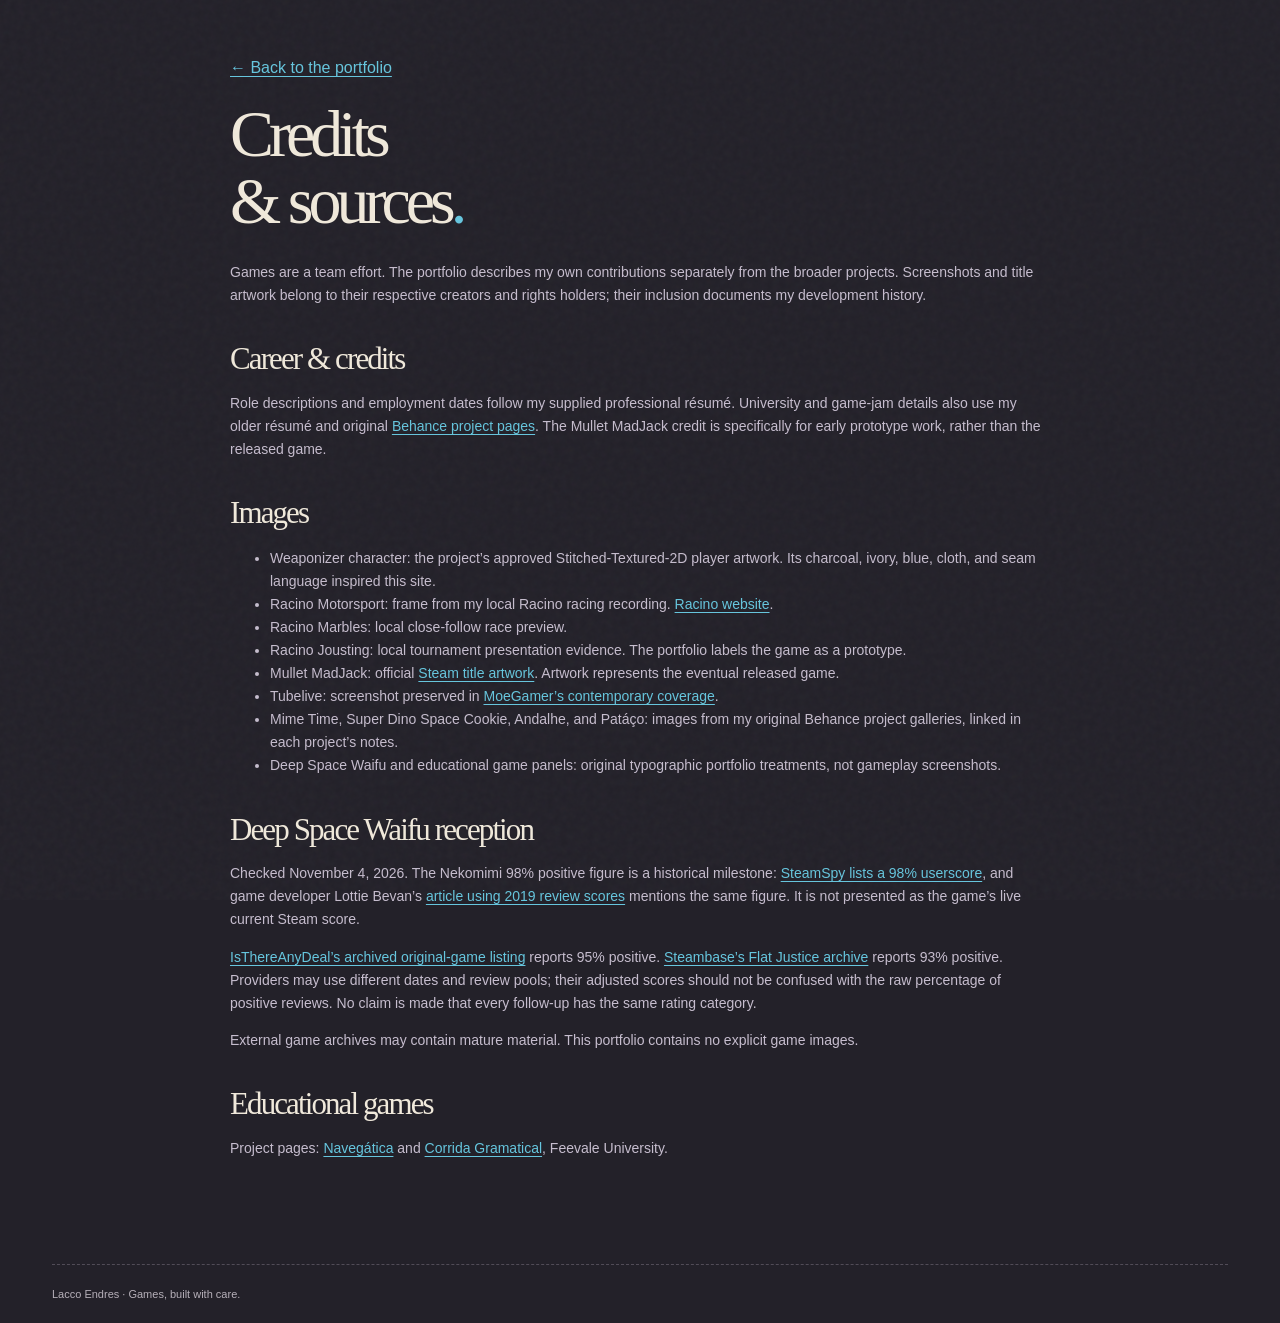
==== site/credits.html @ c57d6c56 "Build Lacco Endres game development portfolio Add eleven sourced project entries, Weaponizer-inspire" ====
<!doctype html><html lang="en"><head><meta charset="utf-8"><meta name="viewport" content="width=device-width, initial-scale=1"><title>Credits & Sources — Lacco Endres</title><link rel="icon" href="assets/favicon.svg"><link rel="stylesheet" href="styles.css"></head><body><div class="grain" aria-hidden="true"></div><main class="wrap prose"><a href="index.html">← Back to the portfolio</a><h1>Credits<br>& sources<span class="blue">.</span></h1><p>Games are a team effort. The portfolio describes my own contributions separately from the broader projects. Screenshots and title artwork belong to their respective creators and rights holders; their inclusion documents my development history.</p><h2>Career & credits</h2><p>Role descriptions and employment dates follow my supplied professional résumé. University and game-jam details also use my older résumé and original <a href="https://www.behance.net/LaccoEndres">Behance project pages</a>. The Mullet MadJack credit is specifically for early prototype work, rather than the released game.</p><h2>Images</h2><ul><li>Weaponizer character: the project’s approved Stitched-Textured-2D player artwork. Its charcoal, ivory, blue, cloth, and seam language inspired this site.</li><li>Racino Motorsport: frame from my local Racino racing recording. <a href="https://racino.io/">Racino website</a>.</li><li>Racino Marbles: local close-follow race preview.</li><li>Racino Jousting: local tournament presentation evidence. The portfolio labels the game as a prototype.</li><li>Mullet MadJack: official <a href="https://store.steampowered.com/app/2111190/MULLET_MADJACK/">Steam title artwork</a>. Artwork represents the eventual released game.</li><li>Tubelive: screenshot preserved in <a href="https://moegamer.net/2020/06/02/tubelive-living-the-streamer-dream/">MoeGamer’s contemporary coverage</a>.</li><li>Mime Time, Super Dino Space Cookie, Andalhe, and Patáço: images from my original Behance project galleries, linked in each project’s notes.</li><li>Deep Space Waifu and educational game panels: original typographic portfolio treatments, not gameplay screenshots.</li></ul><h2>Deep Space Waifu reception</h2><p>Checked November 4, 2026. The Nekomimi 98% positive figure is a historical milestone: <a href="https://www.steamspy.com/app/868980">SteamSpy lists a 98% userscore</a>, and game developer Lottie Bevan’s <a href="https://weatherfactory.biz/the-law-of-boob/">article using 2019 review scores</a> mentions the same figure. It is not presented as the game’s live current Steam score.</p><p><a href="https://isthereanydeal.com/product/018d9386-4b30-734b-a683-8195c52d5d53/">IsThereAnyDeal’s archived original-game listing</a> reports 95% positive. <a href="https://steambase.io/games/deep-space-waifu-flat-justice/reviews">Steambase’s Flat Justice archive</a> reports 93% positive. Providers may use different dates and review pools; their adjusted scores should not be confused with the raw percentage of positive reviews. No claim is made that every follow-up has the same rating category.</p><p>External game archives may contain mature material. This portfolio contains no explicit game images.</p><h2>Educational games</h2><p>Project pages: <a href="https://loa.feevale.br/jogos/navegatica/">Navegática</a> and <a href="https://loa.feevale.br/jogos/corridagramatical/">Corrida Gramatical</a>, Feevale University.</p></main><footer class="wrap subpage-footer">Lacco Endres · Games, built with care.</footer></body></html>
---- site/styles.css ----
@font-face{font-family:Portfolio;src:local('Segoe UI');font-display:swap} :root{--bg:#232129;--panel:#2d2a33;--ink:#f0e9db;--muted:#b6b0b9;--blue:#66c6de;--line:#514c57;--serif:Georgia,'Times New Roman',serif}*{box-sizing:border-box}html{scroll-behavior:smooth;scroll-padding-top:30px}body{margin:0;background:var(--bg);color:var(--ink);font-family:Portfolio,'Segoe UI',Arial,sans-serif;font-size:16px;line-height:1.65}body:has(dialog[open]){overflow:hidden}a{color:inherit;text-decoration:none}button{font:inherit}button,a{-webkit-tap-highlight-color:transparent}button{cursor:pointer}img{display:block;max-width:100%}a:focus-visible,button:focus-visible,summary:focus-visible{outline:3px solid var(--blue);outline-offset:6px}button:disabled{cursor:default}.wrap{width:min(1240px,calc(100% - 104px));margin-inline:auto}.grain{position:fixed;inset:0;pointer-events:none;z-index:9;opacity:.04;background-image:url("data:image/svg+xml,%3Csvg viewBox='0 0 160 160' xmlns='http://www.w3.org/2000/svg'%3E%3Cfilter id='n'%3E%3CfeTurbulence type='fractalNoise' baseFrequency='.85' numOctaves='3' stitchTiles='stitch'/%3E%3C/filter%3E%3Cpath fill='%23fff' filter='url(%23n)' opacity='.8' d='M0 0h160v160H0z'/%3E%3C/svg%3E")}.header{height:118px;display:flex;justify-content:space-between;align-items:center;border-bottom:1px dashed var(--line)}.brand{display:flex;gap:16px;align-items:center;font-weight:700;letter-spacing:1.7px;font-size:13px;line-height:1.5}.brand small{display:block;font-size:9px;letter-spacing:2.5px;font-weight:500;color:var(--muted);margin-top:4px}.monogram{display:block;font-family:var(--serif);font-style:italic;letter-spacing:-4px;font-weight:400;font-size:41px;line-height:54px;width:58px;height:58px;border:1px dashed #807784;border-radius:10px 8px 13px 7px;text-align:center;transform:rotate(-4deg)}.monogram span{font-size:12px;letter-spacing:0;vertical-align:top;position:relative;top:-5px;left:4px;color:var(--blue)}nav{display:flex;gap:33px;align-items:center;font-size:13px}nav a:hover,.text-link:hover,.contact-links a:hover{color:var(--blue)}.nav-contact{border:1px solid #67606e;padding:10px 18px;border-radius:5px}.nav-contact span{margin-left:17px}.hero{display:grid;grid-template-columns:1.1fr 1fr;align-items:center;gap:50px;padding-top:67px;padding-bottom:68px}.eyebrow{font-size:10px;letter-spacing:2px;font-weight:650;line-height:1.8;color:var(--muted);margin:0 0 22px}.small-star{font-size:17px;color:var(--blue);margin-right:9px}h1,h2,h3,h4,p{margin-top:0}h1{font-family:var(--serif);font-size:clamp(66px,6.7vw,94px);line-height:1.01;letter-spacing:-5px;font-weight:400;margin-bottom:26px}h1 em,h2 em{font-weight:400;color:var(--blue)}.hero-description{color:#c3bdc7;max-width:510px;font-size:15px;line-height:1.85;margin-bottom:30px}.hero-actions{display:flex;align-items:center;gap:26px}.button{display:inline-flex;align-items:center;justify-content:space-between;gap:34px;min-height:52px;border-radius:5px;padding:12px 23px;font-size:12px;font-weight:650;border:0;box-shadow:inset 0 0 0 1px #ffffff12;transition:transform .18s,background .18s}.button:hover{transform:translateY(-3px)}.button-blue{background:var(--blue);color:#18252a;outline:1px dashed #1b4a5b;outline-offset:-5px}.button-blue:hover{background:#8bd8e9}.button span{font-size:21px;font-weight:400}.text-link{font-size:12px;border-bottom:1px solid #736d77;padding-bottom:4px}.text-link span{margin-left:13px}.hero-location{font-size:8px;letter-spacing:1.5px;margin-top:36px;color:var(--muted);display:flex;gap:10px;align-items:center}.status-dot{height:5px;width:5px;background:var(--blue);border-radius:50%;display:inline-block}.separator{color:#655e6c;margin:0 5px}.hero-art{margin:0;position:relative;padding:0 10px}.fabric-patch{height:425px;position:relative;border-radius:42% 34% 39% 32%;background-color:#33303b;background-image:repeating-linear-gradient(91deg,transparent 0 3px,#ffffff05 3px 4px),repeating-linear-gradient(1deg,transparent 0 3px,#00000015 3px 4px);transform:rotate(-3deg);isolation:isolate}.fabric-patch:before{content:'';position:absolute;inset:11px;border:1px dashed #6f6576;border-radius:inherit;z-index:-1}.fabric-patch>img{height:395px;width:340px;object-fit:contain;position:absolute;left:50%;bottom:15px;transform:translateX(-50%) rotate(10deg);filter:drop-shadow(13px 18px 9px #17131b66)}.patch-cross{position:absolute;color:#7b7383;font-size:24px}.patch-cross.top{left:22%;top:8%}.patch-cross.bottom{bottom:8%;right:12%}.orbit{border:1px dashed #716775;border-radius:50%;position:absolute;left:-5%;top:19%;width:105%;height:61%;transform:rotate(-26deg);z-index:-1}.orbit-two{transform:rotate(43deg);opacity:.4}.art-star{position:absolute;right:9%;top:15%;font-size:47px;color:var(--blue);transform:rotate(14deg)}.art-star.second{font-size:17px;left:6%;top:60%;color:#dccfb7}.stitched-label{position:absolute;bottom:10%;left:-17px;background:#e6dfcc;color:#39343d;border:1px dashed #6c6256;outline:5px solid #e6dfcc;transform:rotate(1deg);font-size:8px;letter-spacing:1.3px;line-height:1.7;padding:8px 13px;box-shadow:3px 5px 0 #0003}.hero-art figcaption{color:#958b9e;font-size:9px;text-align:center;margin-top:23px;letter-spacing:.4px}.hero-art figcaption span{color:var(--blue);margin-right:4px}.craft-strip{border-block:1px dashed var(--line);background:#ffffff02}.craft-strip .wrap{display:flex;align-items:center;justify-content:space-between;gap:18px;min-height:72px;font-size:9px;letter-spacing:1.5px;color:#c7c0cc}.craft-strip .wrap>span:nth-child(even){color:var(--blue);font-size:15px}.section{padding-top:94px;padding-bottom:90px}.section-heading{display:flex;align-items:flex-end;justify-content:space-between;margin-bottom:37px;gap:30px}.section-heading .eyebrow{margin-bottom:17px}h2{font-family:var(--serif);font-weight:400;font-size:51px;line-height:1.12;letter-spacing:-1.9px;margin-bottom:0}.blue{color:var(--blue)}.section-heading>p{color:var(--muted);font-size:12px;line-height:1.9;margin-bottom:5px}.filter-row{display:flex;align-items:center;justify-content:space-between;border-block:1px dashed var(--line);padding:17px 0;margin-bottom:30px;gap:16px}.filters{display:flex;gap:7px;flex-wrap:wrap}.filter{background:transparent;color:var(--muted);border:1px solid transparent;border-radius:4px;font-size:11px;padding:8px 13px}.filter span{font-size:8px;margin-left:7px;opacity:.6}.filter:hover{color:var(--ink)}.filter.active{border-color:#5e5864;background:#37323e;color:var(--ink)}.collection-note{font-size:7px;letter-spacing:1.3px;color:#b3a9ba}.project-grid{display:grid;grid-template-columns:1fr 1fr;gap:30px}.project{border:1px solid #48414e;border-radius:8px;background:#2b2730;overflow:hidden;transition:border-color .2s,transform .2s;position:relative}.project:hover{border-color:#86798d;transform:translateY(-3px)}.project.featured{grid-column:1/-1;display:grid;grid-template-columns:1.2fr 1fr}.project-media{aspect-ratio:16/9;overflow:hidden;position:relative;background:#37313e}.project-media>img{width:100%;height:100%;object-fit:cover;transition:transform .5s}.project:hover .project-media>img{transform:scale(1.025)}.project.featured .project-media{aspect-ratio:auto;min-height:340px}.media-label{position:absolute;top:16px;left:16px;padding:5px 10px;font-size:8px;letter-spacing:1.3px;border-radius:3px;background:#201e26df;border:1px dashed #928696;color:#e4dce7}.project-body{padding:25px 29px 28px}.project.featured .project-body{display:flex;flex-direction:column;justify-content:center;padding:33px 38px}.project-kicker{color:var(--muted);font-size:8px;letter-spacing:1.5px;margin-bottom:7px}.project h3{font-family:var(--serif);font-weight:400;letter-spacing:-.7px;font-size:30px;line-height:1.2;margin:0 0 13px}.project-description{font-size:12px;line-height:1.85;color:#bfb7c7;margin-bottom:20px;max-width:470px}.project-tags{display:flex;gap:7px;flex-wrap:wrap;margin:0 0 24px}.project-tags span{font-size:8px;color:#b4a9be;border:1px solid #4b4354;padding:3px 8px;border-radius:3px}.project-bottom{display:flex;justify-content:space-between;align-items:center;border-top:1px dashed #4d4555;padding-top:16px;gap:15px}.project-role{font-size:9px;color:#d2c9d9}.project-open{border:0;background:none;color:var(--blue);font-size:10px;padding:0;display:flex;align-items:center;gap:14px}.project-open:after{content:'↗';font-size:19px}.dsw-media{background:#252636;display:grid;place-items:center;color:#eae2ce;isolation:isolate;background-image:radial-gradient(circle at 12% 23%,#e9e3d47a 1px,transparent 2px),radial-gradient(circle at 68% 66%,#e9e3d450 1px,transparent 2px),radial-gradient(circle at 88% 20%,#e9e3d4aa 1px,transparent 2px);background-size:99px 103px,133px 121px,181px 157px}.dsw-media:before{content:'';position:absolute;width:175px;height:175px;border-radius:50%;border:1px dashed #77718b;transform:rotate(-20deg) scaleX(1.8);z-index:-1}.dsw-title{font-family:var(--serif);font-style:italic;font-size:clamp(26px,3.6vw,47px);line-height:1;text-align:center;transform:rotate(-5deg);text-shadow:3px 4px #12121b}.dsw-title small{display:block;font:9px Portfolio,'Segoe UI',sans-serif;letter-spacing:5px;margin-top:16px;color:#aaa1b7}.mature-tag{position:absolute;bottom:16px;right:16px;font-size:8px;border:1px solid #756b80;border-radius:3px;padding:4px 8px;color:#c8c0d0}.archive{margin-top:42px;border-block:1px dashed var(--line);padding:24px 0;color:var(--muted)}.archive summary{cursor:pointer;list-style:none;display:flex;justify-content:space-between;gap:18px;font-family:var(--serif);font-size:22px;color:var(--ink)}.archive summary::-webkit-details-marker{display:none}.archive summary>span{font:9px Portfolio,'Segoe UI',sans-serif;letter-spacing:1.2px;align-self:center}.archive summary>span span{margin-left:22px;font-size:20px;color:var(--blue)}.archive>p{font-size:12px;margin-top:24px}.archive-list{display:grid;grid-template-columns:repeat(4,1fr);gap:22px;padding:12px 0}.archive-list>span{font-size:12px;color:var(--ink)}.archive-list small{display:block;font-size:9px;color:var(--muted);margin-top:4px}.archive .archive-note{font-size:11px}.archive a{text-decoration:underline;text-underline-offset:3px}.about{border-block:1px dashed var(--line);background:#1c1a2133}.about-layout{display:grid;grid-template-columns:1fr 1fr;gap:120px}.about-intro h2{font-size:59px;margin-bottom:29px}.about-intro>p:not(.eyebrow){font-size:13px;line-height:1.95;color:var(--muted)}.about-intro>.text-link{display:inline-block;margin-top:10px}.career{padding-top:9px}.career>h3{font-size:9px;letter-spacing:1.6px;color:var(--muted);font-weight:500;margin-bottom:27px}.career article{position:relative;margin-left:5px;padding-left:30px;padding-bottom:30px;border-left:1px dashed #5b515f}.career article:before{content:'';position:absolute;top:5px;left:-4px;width:7px;height:7px;border-radius:50%;background:var(--blue)}.career article:last-child{padding-bottom:0}.career-date{font-size:8px;letter-spacing:1.3px;color:#a59aad}.career h4{font-family:var(--serif);font-weight:400;font-size:27px;line-height:1.2;margin:9px 0 4px}.career .career-role{color:var(--blue);font-size:10px;margin-bottom:11px}.career article>p:last-child{font-size:11px;line-height:1.9;color:var(--muted);max-width:370px;margin:0}.tools-row{margin-top:63px;border-top:1px dashed var(--line);padding-top:28px;display:flex;gap:40px;align-items:center}.tools-row>.eyebrow{font-size:8px;margin:0;white-space:nowrap}.tools-row>div{display:flex;flex-wrap:wrap;gap:10px}.tools-row>div>span{font-size:10px;padding:5px 11px;background:#312c38;border:1px dashed #5a4f64;border-radius:4px;color:#cbc2d2}.contact .eyebrow{margin-bottom:20px}.contact-layout{display:flex;justify-content:space-between;align-items:center;gap:30px}.contact h2{font-size:70px}.contact-layout p{color:var(--muted);font-size:13px;margin:23px 0 0}.contact-button{min-width:250px}.contact-links{display:flex;gap:35px;border-top:1px dashed var(--line);padding-top:25px;margin-top:43px;font-size:11px}.contact-links a:first-child{margin-right:auto}.contact-links a span{margin-left:14px;color:var(--blue)}.footer{border-top:1px dashed var(--line);padding-block:25px;display:flex;justify-content:space-between;gap:20px;color:#a89eaf;font-size:8px;letter-spacing:.25px}.footer a:hover{color:var(--blue)}dialog{width:min(800px,calc(100% - 32px));max-height:88vh;border:1px solid #72647f;background:#29242f;color:var(--ink);border-radius:10px;padding:30px;box-shadow:0 35px 100px #0008}dialog::backdrop{background:#121016d9;backdrop-filter:blur(7px)}.dialog-top{display:flex;align-items:center;justify-content:space-between;margin-bottom:22px}.dialog-top .eyebrow{margin:0;font-size:9px}.dialog-close{border:1px solid #64586e;background:transparent;color:var(--ink);border-radius:4px;font-size:11px;padding:6px 12px}.dialog-close span{font-size:19px;margin-left:18px}dialog h2{font-size:43px;margin:9px 0 22px}dialog h3{font-size:11px;letter-spacing:1px;text-transform:uppercase;margin:27px 0 10px;color:var(--blue)}dialog p,dialog li{font-size:13px;color:#c5bacd;line-height:1.9}dialog ul{padding-left:20px}dialog .detail-image{width:100%;max-height:350px;object-fit:cover;border-radius:5px;margin-bottom:25px}dialog .detail-links{display:flex;gap:12px;flex-wrap:wrap;margin-top:27px}dialog .detail-links a{font-size:11px;padding:8px 13px;border:1px dashed #74617f;border-radius:4px}dialog .detail-links a:hover{color:var(--blue)}.review-note{background:#35303d;border-left:2px solid var(--blue);padding:14px 18px}.review-note strong{color:var(--ink)}.review-note a{text-decoration:underline}.expansion-list{display:grid;grid-template-columns:1fr 1fr;gap:8px;list-style:none;padding:0}dialog .expansion-list a{color:#d7cde0;text-decoration:underline;text-underline-offset:3px}.skip{position:fixed;left:20px;top:-100px;background:var(--blue);color:#18252a;padding:10px 20px;z-index:100}.skip:focus{top:15px}.sr-only{position:absolute;width:1px;height:1px;padding:0;margin:-1px;overflow:hidden;clip:rect(0,0,0,0);white-space:nowrap;border:0}[hidden]{display:none!important}.prose{max-width:820px;padding-block:55px 90px}.prose h1{font-size:66px;margin-top:20px}.prose h2{font-size:31px;margin:35px 0 15px}.prose h3{font-size:18px;margin-bottom:8px}.prose p,.prose li{font-size:14px;color:#c6bdce}.prose a{color:var(--blue);text-decoration:underline;text-underline-offset:3px}.prose .resume-contact{font-size:13px}.prose .button{color:#18252a;text-decoration:none}.prose .resume-job{border-top:1px dashed var(--line);padding-top:22px;margin-top:25px}.prose .resume-job h3{margin-bottom:4px}.prose .resume-job .eyebrow{margin-bottom:10px}.print-button{margin-top:20px}.subpage-footer{padding-block:20px;border-top:1px dashed var(--line);font-size:11px;color:var(--muted)}
.project:not(.featured) .project-media>img{object-position:center top}.review-badge{position:absolute;bottom:15px;left:20px;font-size:9px;line-height:1.5;color:#e7dded}.review-badge strong{font-size:20px;color:var(--blue)}.review-badge small{font-size:6px;letter-spacing:1px;color:var(--muted)}
@media(min-width:1500px){.hero{padding-block:85px}.fabric-patch{height:465px}.fabric-patch>img{height:435px;width:375px}}
@media(max-width:1000px){.wrap{width:calc(100% - 64px)}.hero{gap:22px}h1{font-size:74px}.fabric-patch{height:360px}.fabric-patch>img{height:345px;width:285px}.hero-actions{gap:16px}.hero-actions .text-link{font-size:10px}.button{gap:20px;padding-inline:18px}.desktop-break{display:none}.collection-note{display:none}.about-layout{gap:65px}.project.featured .project-body{padding:25px}.project.featured .project-media{min-height:300px}.craft-strip .wrap{font-size:8px;letter-spacing:.8px}.tools-row{gap:20px}.archive-list{grid-template-columns:repeat(3,1fr)}}
@media(max-width:700px){.wrap{width:calc(100% - 40px)}.header{height:88px}.brand{font-size:10px;gap:10px;letter-spacing:1px}.brand small{font-size:7px;letter-spacing:1.5px}.monogram{font-size:33px;line-height:44px;width:46px;height:46px}.monogram span{font-size:9px}nav{gap:17px;font-size:11px}nav>a:nth-child(3){display:none}.nav-contact{padding:7px 10px}.nav-contact span{display:none}.hero{grid-template-columns:1fr;padding-top:48px;padding-bottom:35px;gap:33px}.eyebrow{font-size:8px;letter-spacing:1.5px;margin-bottom:20px}h1{font-size:76px;letter-spacing:-4px}.hero-description{font-size:13px;max-width:390px;margin-bottom:25px}.hero-actions{gap:25px}.hero-actions .text-link{font-size:11px}.hero-location{font-size:7px;margin-top:27px;letter-spacing:1.2px}.hero-art{width:min(360px,100%);justify-self:center;padding:0 15px}.fabric-patch{height:315px}.fabric-patch>img{height:305px;width:255px}.stitched-label{font-size:6px;padding:6px 9px;left:-5px;bottom:12%}.hero-art figcaption{font-size:8px;margin-top:16px}.craft-strip .wrap{min-height:70px;display:grid;grid-template-columns:1fr 1fr;text-align:center;gap:6px;padding-block:12px;font-size:7px}.craft-strip .wrap>span:nth-child(even){display:none}.section{padding-block:62px}.section-heading{display:block;margin-bottom:26px}h2{font-size:39px;letter-spacing:-1.3px}.section-heading>p{font-size:11px;margin-top:18px}.filter-row{padding-block:12px;margin-bottom:22px}.filter{font-size:10px;padding:7px 9px}.filters{gap:2px}.project-grid{grid-template-columns:1fr;gap:22px}.project.featured{display:block}.project.featured .project-media{min-height:0;aspect-ratio:16/10}.project-body,.project.featured .project-body{padding:24px}.project h3{font-size:29px}.project-description{font-size:12px}.project-tags{margin-bottom:19px}.project-kicker{font-size:7px}.dsw-title{font-size:39px}.archive{margin-top:29px}.archive summary{font-size:19px;line-height:1.3}.archive summary>span{white-space:nowrap;font-size:7px}.archive summary>span span{margin-left:6px}.archive-list{grid-template-columns:1fr 1fr;gap:20px 12px}.archive-list>span{font-size:11px}.archive-list small{font-size:8px}.about-layout{grid-template-columns:1fr;gap:45px}.about-intro h2{font-size:49px}.career{padding-top:0}.tools-row{margin-top:39px;display:block}.tools-row>.eyebrow{margin-bottom:17px}.tools-row>div{gap:8px}.tools-row>div>span{font-size:9px}.contact-layout{display:block}.contact h2{font-size:59px}.contact-layout p{font-size:12px}.contact-button{margin-top:28px;min-width:235px}.contact-links{margin-top:34px;flex-wrap:wrap;gap:19px;font-size:10px}.contact-links a:first-child{width:100%;margin-right:0}.footer{flex-wrap:wrap;gap:14px;font-size:8px}.footer>span:nth-child(2){order:4;width:100%}.footer>a:last-child{margin-left:auto}dialog{padding:23px;max-height:90vh}dialog h2{font-size:34px}dialog p,dialog li{font-size:12px}.expansion-list{grid-template-columns:1fr}.prose h1{font-size:52px}.prose h2{font-size:29px}}
@media(prefers-reduced-motion:reduce){html{scroll-behavior:auto}*,*:before,*:after{animation:none!important;transition:none!important}}@media print{.grain,.print-button,.back-link,.subpage-footer{display:none!important}body{background:#fff;color:#111}.prose{width:100%;max-width:none;padding:0}.prose p,.prose li{color:#222;font-size:10pt}.prose h1{font-size:32pt;letter-spacing:-1px}.prose h2{font-size:17pt}.prose h3{font-size:13pt}.prose a{color:#111;text-decoration:none}.prose .resume-job{break-inside:avoid}.prose .eyebrow{color:#444}.prose h2{break-after:avoid}@page{margin:17mm}}
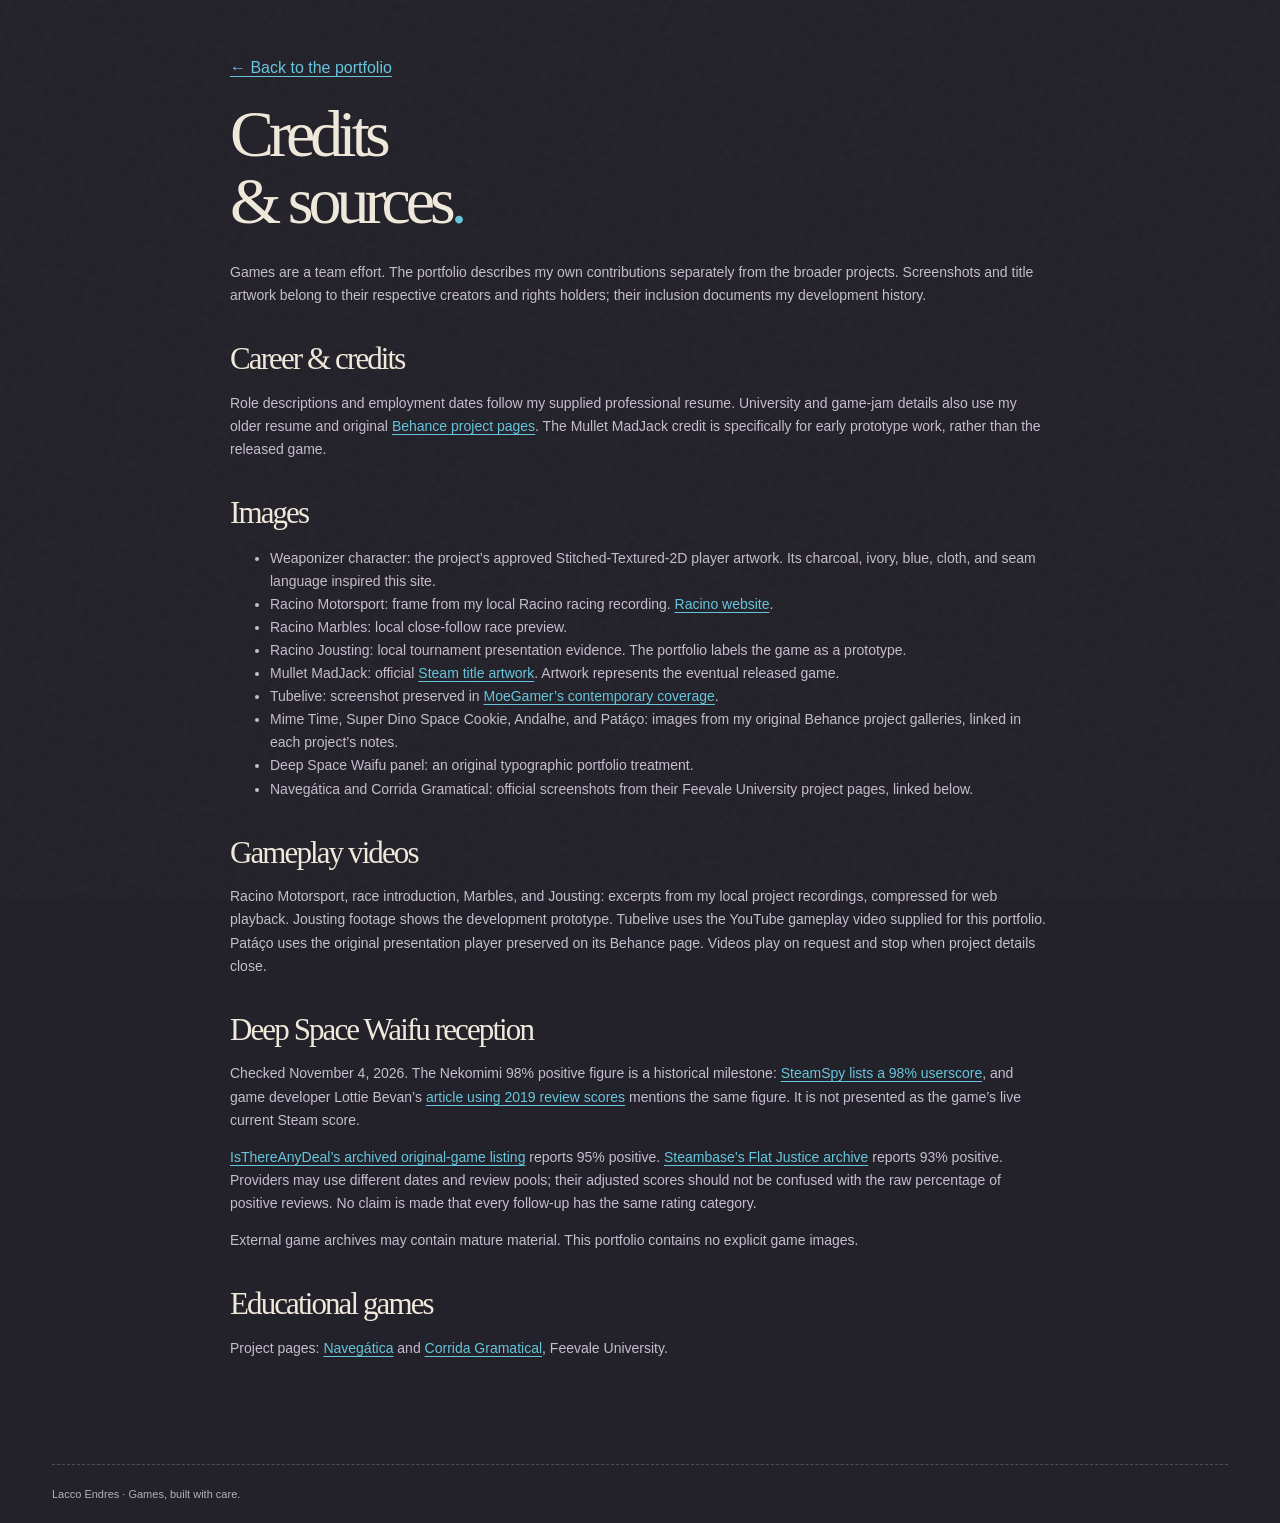
==== commit b46410ff: "Add gameplay videos and dedicated educational game projects Add native gameplay players for all thre" ====
--- a/site/credits.html
+++ b/site/credits.html
@@ -1 +1 @@
-<!doctype html><html lang="en"><head><meta charset="utf-8"><meta name="viewport" content="width=device-width, initial-scale=1"><title>Credits & Sources — Lacco Endres</title><link rel="icon" href="assets/favicon.svg"><link rel="stylesheet" href="styles.css"></head><body><div class="grain" aria-hidden="true"></div><main class="wrap prose"><a href="index.html">← Back to the portfolio</a><h1>Credits<br>& sources<span class="blue">.</span></h1><p>Games are a team effort. The portfolio describes my own contributions separately from the broader projects. Screenshots and title artwork belong to their respective creators and rights holders; their inclusion documents my development history.</p><h2>Career & credits</h2><p>Role descriptions and employment dates follow my supplied professional résumé. University and game-jam details also use my older résumé and original <a href="https://www.behance.net/LaccoEndres">Behance project pages</a>. The Mullet MadJack credit is specifically for early prototype work, rather than the released game.</p><h2>Images</h2><ul><li>Weaponizer character: the project’s approved Stitched-Textured-2D player artwork. Its charcoal, ivory, blue, cloth, and seam language inspired this site.</li><li>Racino Motorsport: frame from my local Racino racing recording. <a href="https://racino.io/">Racino website</a>.</li><li>Racino Marbles: local close-follow race preview.</li><li>Racino Jousting: local tournament presentation evidence. The portfolio labels the game as a prototype.</li><li>Mullet MadJack: official <a href="https://store.steampowered.com/app/2111190/MULLET_MADJACK/">Steam title artwork</a>. Artwork represents the eventual released game.</li><li>Tubelive: screenshot preserved in <a href="https://moegamer.net/2020/06/02/tubelive-living-the-streamer-dream/">MoeGamer’s contemporary coverage</a>.</li><li>Mime Time, Super Dino Space Cookie, Andalhe, and Patáço: images from my original Behance project galleries, linked in each project’s notes.</li><li>Deep Space Waifu and educational game panels: original typographic portfolio treatments, not gameplay screenshots.</li></ul><h2>Deep Space Waifu reception</h2><p>Checked November 4, 2026. The Nekomimi 98% positive figure is a historical milestone: <a href="https://www.steamspy.com/app/868980">SteamSpy lists a 98% userscore</a>, and game developer Lottie Bevan’s <a href="https://weatherfactory.biz/the-law-of-boob/">article using 2019 review scores</a> mentions the same figure. It is not presented as the game’s live current Steam score.</p><p><a href="https://isthereanydeal.com/product/018d9386-4b30-734b-a683-8195c52d5d53/">IsThereAnyDeal’s archived original-game listing</a> reports 95% positive. <a href="https://steambase.io/games/deep-space-waifu-flat-justice/reviews">Steambase’s Flat Justice archive</a> reports 93% positive. Providers may use different dates and review pools; their adjusted scores should not be confused with the raw percentage of positive reviews. No claim is made that every follow-up has the same rating category.</p><p>External game archives may contain mature material. This portfolio contains no explicit game images.</p><h2>Educational games</h2><p>Project pages: <a href="https://loa.feevale.br/jogos/navegatica/">Navegática</a> and <a href="https://loa.feevale.br/jogos/corridagramatical/">Corrida Gramatical</a>, Feevale University.</p></main><footer class="wrap subpage-footer">Lacco Endres · Games, built with care.</footer></body></html>
+<!doctype html><html lang="en"><head><meta charset="utf-8"><meta name="viewport" content="width=device-width, initial-scale=1"><title>Credits & Sources — Lacco Endres</title><link rel="icon" href="assets/favicon.svg"><link rel="stylesheet" href="styles.css"></head><body><div class="grain" aria-hidden="true"></div><main class="wrap prose"><a href="index.html">← Back to the portfolio</a><h1>Credits<br>& sources<span class="blue">.</span></h1><p>Games are a team effort. The portfolio describes my own contributions separately from the broader projects. Screenshots and title artwork belong to their respective creators and rights holders; their inclusion documents my development history.</p><h2>Career & credits</h2><p>Role descriptions and employment dates follow my supplied professional resume. University and game-jam details also use my older resume and original <a href="https://www.behance.net/LaccoEndres">Behance project pages</a>. The Mullet MadJack credit is specifically for early prototype work, rather than the released game.</p><h2>Images</h2><ul><li>Weaponizer character: the project’s approved Stitched-Textured-2D player artwork. Its charcoal, ivory, blue, cloth, and seam language inspired this site.</li><li>Racino Motorsport: frame from my local Racino racing recording. <a href="https://racino.io/">Racino website</a>.</li><li>Racino Marbles: local close-follow race preview.</li><li>Racino Jousting: local tournament presentation evidence. The portfolio labels the game as a prototype.</li><li>Mullet MadJack: official <a href="https://store.steampowered.com/app/2111190/MULLET_MADJACK/">Steam title artwork</a>. Artwork represents the eventual released game.</li><li>Tubelive: screenshot preserved in <a href="https://moegamer.net/2020/06/02/tubelive-living-the-streamer-dream/">MoeGamer’s contemporary coverage</a>.</li><li>Mime Time, Super Dino Space Cookie, Andalhe, and Patáço: images from my original Behance project galleries, linked in each project’s notes.</li><li>Deep Space Waifu panel: an original typographic portfolio treatment.</li><li>Navegática and Corrida Gramatical: official screenshots from their Feevale University project pages, linked below.</li></ul><h2>Gameplay videos</h2><p>Racino Motorsport, race introduction, Marbles, and Jousting: excerpts from my local project recordings, compressed for web playback. Jousting footage shows the development prototype. Tubelive uses the YouTube gameplay video supplied for this portfolio. Patáço uses the original presentation player preserved on its Behance page. Videos play on request and stop when project details close.</p><h2>Deep Space Waifu reception</h2><p>Checked November 4, 2026. The Nekomimi 98% positive figure is a historical milestone: <a href="https://www.steamspy.com/app/868980">SteamSpy lists a 98% userscore</a>, and game developer Lottie Bevan’s <a href="https://weatherfactory.biz/the-law-of-boob/">article using 2019 review scores</a> mentions the same figure. It is not presented as the game’s live current Steam score.</p><p><a href="https://isthereanydeal.com/product/018d9386-4b30-734b-a683-8195c52d5d53/">IsThereAnyDeal’s archived original-game listing</a> reports 95% positive. <a href="https://steambase.io/games/deep-space-waifu-flat-justice/reviews">Steambase’s Flat Justice archive</a> reports 93% positive. Providers may use different dates and review pools; their adjusted scores should not be confused with the raw percentage of positive reviews. No claim is made that every follow-up has the same rating category.</p><p>External game archives may contain mature material. This portfolio contains no explicit game images.</p><h2>Educational games</h2><p>Project pages: <a href="https://loa.feevale.br/jogos/navegatica/">Navegática</a> and <a href="https://loa.feevale.br/jogos/corridagramatical/">Corrida Gramatical</a>, Feevale University.</p></main><footer class="wrap subpage-footer">Lacco Endres · Games, built with care.</footer></body></html>
--- a/site/styles.css
+++ b/site/styles.css
@@ -1,5 +1,6 @@
 @font-face{font-family:Portfolio;src:local('Segoe UI');font-display:swap} :root{--bg:#232129;--panel:#2d2a33;--ink:#f0e9db;--muted:#b6b0b9;--blue:#66c6de;--line:#514c57;--serif:Georgia,'Times New Roman',serif}*{box-sizing:border-box}html{scroll-behavior:smooth;scroll-padding-top:30px}body{margin:0;background:var(--bg);color:var(--ink);font-family:Portfolio,'Segoe UI',Arial,sans-serif;font-size:16px;line-height:1.65}body:has(dialog[open]){overflow:hidden}a{color:inherit;text-decoration:none}button{font:inherit}button,a{-webkit-tap-highlight-color:transparent}button{cursor:pointer}img{display:block;max-width:100%}a:focus-visible,button:focus-visible,summary:focus-visible{outline:3px solid var(--blue);outline-offset:6px}button:disabled{cursor:default}.wrap{width:min(1240px,calc(100% - 104px));margin-inline:auto}.grain{position:fixed;inset:0;pointer-events:none;z-index:9;opacity:.04;background-image:url("data:image/svg+xml,%3Csvg viewBox='0 0 160 160' xmlns='http://www.w3.org/2000/svg'%3E%3Cfilter id='n'%3E%3CfeTurbulence type='fractalNoise' baseFrequency='.85' numOctaves='3' stitchTiles='stitch'/%3E%3C/filter%3E%3Cpath fill='%23fff' filter='url(%23n)' opacity='.8' d='M0 0h160v160H0z'/%3E%3C/svg%3E")}.header{height:118px;display:flex;justify-content:space-between;align-items:center;border-bottom:1px dashed var(--line)}.brand{display:flex;gap:16px;align-items:center;font-weight:700;letter-spacing:1.7px;font-size:13px;line-height:1.5}.brand small{display:block;font-size:9px;letter-spacing:2.5px;font-weight:500;color:var(--muted);margin-top:4px}.monogram{display:block;font-family:var(--serif);font-style:italic;letter-spacing:-4px;font-weight:400;font-size:41px;line-height:54px;width:58px;height:58px;border:1px dashed #807784;border-radius:10px 8px 13px 7px;text-align:center;transform:rotate(-4deg)}.monogram span{font-size:12px;letter-spacing:0;vertical-align:top;position:relative;top:-5px;left:4px;color:var(--blue)}nav{display:flex;gap:33px;align-items:center;font-size:13px}nav a:hover,.text-link:hover,.contact-links a:hover{color:var(--blue)}.nav-contact{border:1px solid #67606e;padding:10px 18px;border-radius:5px}.nav-contact span{margin-left:17px}.hero{display:grid;grid-template-columns:1.1fr 1fr;align-items:center;gap:50px;padding-top:67px;padding-bottom:68px}.eyebrow{font-size:10px;letter-spacing:2px;font-weight:650;line-height:1.8;color:var(--muted);margin:0 0 22px}.small-star{font-size:17px;color:var(--blue);margin-right:9px}h1,h2,h3,h4,p{margin-top:0}h1{font-family:var(--serif);font-size:clamp(66px,6.7vw,94px);line-height:1.01;letter-spacing:-5px;font-weight:400;margin-bottom:26px}h1 em,h2 em{font-weight:400;color:var(--blue)}.hero-description{color:#c3bdc7;max-width:510px;font-size:15px;line-height:1.85;margin-bottom:30px}.hero-actions{display:flex;align-items:center;gap:26px}.button{display:inline-flex;align-items:center;justify-content:space-between;gap:34px;min-height:52px;border-radius:5px;padding:12px 23px;font-size:12px;font-weight:650;border:0;box-shadow:inset 0 0 0 1px #ffffff12;transition:transform .18s,background .18s}.button:hover{transform:translateY(-3px)}.button-blue{background:var(--blue);color:#18252a;outline:1px dashed #1b4a5b;outline-offset:-5px}.button-blue:hover{background:#8bd8e9}.button span{font-size:21px;font-weight:400}.text-link{font-size:12px;border-bottom:1px solid #736d77;padding-bottom:4px}.text-link span{margin-left:13px}.hero-location{font-size:8px;letter-spacing:1.5px;margin-top:36px;color:var(--muted);display:flex;gap:10px;align-items:center}.status-dot{height:5px;width:5px;background:var(--blue);border-radius:50%;display:inline-block}.separator{color:#655e6c;margin:0 5px}.hero-art{margin:0;position:relative;padding:0 10px}.fabric-patch{height:425px;position:relative;border-radius:42% 34% 39% 32%;background-color:#33303b;background-image:repeating-linear-gradient(91deg,transparent 0 3px,#ffffff05 3px 4px),repeating-linear-gradient(1deg,transparent 0 3px,#00000015 3px 4px);transform:rotate(-3deg);isolation:isolate}.fabric-patch:before{content:'';position:absolute;inset:11px;border:1px dashed #6f6576;border-radius:inherit;z-index:-1}.fabric-patch>img{height:395px;width:340px;object-fit:contain;position:absolute;left:50%;bottom:15px;transform:translateX(-50%) rotate(10deg);filter:drop-shadow(13px 18px 9px #17131b66)}.patch-cross{position:absolute;color:#7b7383;font-size:24px}.patch-cross.top{left:22%;top:8%}.patch-cross.bottom{bottom:8%;right:12%}.orbit{border:1px dashed #716775;border-radius:50%;position:absolute;left:-5%;top:19%;width:105%;height:61%;transform:rotate(-26deg);z-index:-1}.orbit-two{transform:rotate(43deg);opacity:.4}.art-star{position:absolute;right:9%;top:15%;font-size:47px;color:var(--blue);transform:rotate(14deg)}.art-star.second{font-size:17px;left:6%;top:60%;color:#dccfb7}.stitched-label{position:absolute;bottom:10%;left:-17px;background:#e6dfcc;color:#39343d;border:1px dashed #6c6256;outline:5px solid #e6dfcc;transform:rotate(1deg);font-size:8px;letter-spacing:1.3px;line-height:1.7;padding:8px 13px;box-shadow:3px 5px 0 #0003}.hero-art figcaption{color:#958b9e;font-size:9px;text-align:center;margin-top:23px;letter-spacing:.4px}.hero-art figcaption span{color:var(--blue);margin-right:4px}.craft-strip{border-block:1px dashed var(--line);background:#ffffff02}.craft-strip .wrap{display:flex;align-items:center;justify-content:space-between;gap:18px;min-height:72px;font-size:9px;letter-spacing:1.5px;color:#c7c0cc}.craft-strip .wrap>span:nth-child(even){color:var(--blue);font-size:15px}.section{padding-top:94px;padding-bottom:90px}.section-heading{display:flex;align-items:flex-end;justify-content:space-between;margin-bottom:37px;gap:30px}.section-heading .eyebrow{margin-bottom:17px}h2{font-family:var(--serif);font-weight:400;font-size:51px;line-height:1.12;letter-spacing:-1.9px;margin-bottom:0}.blue{color:var(--blue)}.section-heading>p{color:var(--muted);font-size:12px;line-height:1.9;margin-bottom:5px}.filter-row{display:flex;align-items:center;justify-content:space-between;border-block:1px dashed var(--line);padding:17px 0;margin-bottom:30px;gap:16px}.filters{display:flex;gap:7px;flex-wrap:wrap}.filter{background:transparent;color:var(--muted);border:1px solid transparent;border-radius:4px;font-size:11px;padding:8px 13px}.filter span{font-size:8px;margin-left:7px;opacity:.6}.filter:hover{color:var(--ink)}.filter.active{border-color:#5e5864;background:#37323e;color:var(--ink)}.collection-note{font-size:7px;letter-spacing:1.3px;color:#b3a9ba}.project-grid{display:grid;grid-template-columns:1fr 1fr;gap:30px}.project{border:1px solid #48414e;border-radius:8px;background:#2b2730;overflow:hidden;transition:border-color .2s,transform .2s;position:relative}.project:hover{border-color:#86798d;transform:translateY(-3px)}.project.featured{grid-column:1/-1;display:grid;grid-template-columns:1.2fr 1fr}.project-media{aspect-ratio:16/9;overflow:hidden;position:relative;background:#37313e}.project-media>img{width:100%;height:100%;object-fit:cover;transition:transform .5s}.project:hover .project-media>img{transform:scale(1.025)}.project.featured .project-media{aspect-ratio:auto;min-height:340px}.media-label{position:absolute;top:16px;left:16px;padding:5px 10px;font-size:8px;letter-spacing:1.3px;border-radius:3px;background:#201e26df;border:1px dashed #928696;color:#e4dce7}.project-body{padding:25px 29px 28px}.project.featured .project-body{display:flex;flex-direction:column;justify-content:center;padding:33px 38px}.project-kicker{color:var(--muted);font-size:8px;letter-spacing:1.5px;margin-bottom:7px}.project h3{font-family:var(--serif);font-weight:400;letter-spacing:-.7px;font-size:30px;line-height:1.2;margin:0 0 13px}.project-description{font-size:12px;line-height:1.85;color:#bfb7c7;margin-bottom:20px;max-width:470px}.project-tags{display:flex;gap:7px;flex-wrap:wrap;margin:0 0 24px}.project-tags span{font-size:8px;color:#b4a9be;border:1px solid #4b4354;padding:3px 8px;border-radius:3px}.project-bottom{display:flex;justify-content:space-between;align-items:center;border-top:1px dashed #4d4555;padding-top:16px;gap:15px}.project-role{font-size:9px;color:#d2c9d9}.project-open{border:0;background:none;color:var(--blue);font-size:10px;padding:0;display:flex;align-items:center;gap:14px}.project-open:after{content:'↗';font-size:19px}.dsw-media{background:#252636;display:grid;place-items:center;color:#eae2ce;isolation:isolate;background-image:radial-gradient(circle at 12% 23%,#e9e3d47a 1px,transparent 2px),radial-gradient(circle at 68% 66%,#e9e3d450 1px,transparent 2px),radial-gradient(circle at 88% 20%,#e9e3d4aa 1px,transparent 2px);background-size:99px 103px,133px 121px,181px 157px}.dsw-media:before{content:'';position:absolute;width:175px;height:175px;border-radius:50%;border:1px dashed #77718b;transform:rotate(-20deg) scaleX(1.8);z-index:-1}.dsw-title{font-family:var(--serif);font-style:italic;font-size:clamp(26px,3.6vw,47px);line-height:1;text-align:center;transform:rotate(-5deg);text-shadow:3px 4px #12121b}.dsw-title small{display:block;font:9px Portfolio,'Segoe UI',sans-serif;letter-spacing:5px;margin-top:16px;color:#aaa1b7}.mature-tag{position:absolute;bottom:16px;right:16px;font-size:8px;border:1px solid #756b80;border-radius:3px;padding:4px 8px;color:#c8c0d0}.archive{margin-top:42px;border-block:1px dashed var(--line);padding:24px 0;color:var(--muted)}.archive summary{cursor:pointer;list-style:none;display:flex;justify-content:space-between;gap:18px;font-family:var(--serif);font-size:22px;color:var(--ink)}.archive summary::-webkit-details-marker{display:none}.archive summary>span{font:9px Portfolio,'Segoe UI',sans-serif;letter-spacing:1.2px;align-self:center}.archive summary>span span{margin-left:22px;font-size:20px;color:var(--blue)}.archive>p{font-size:12px;margin-top:24px}.archive-list{display:grid;grid-template-columns:repeat(4,1fr);gap:22px;padding:12px 0}.archive-list>span{font-size:12px;color:var(--ink)}.archive-list small{display:block;font-size:9px;color:var(--muted);margin-top:4px}.archive .archive-note{font-size:11px}.archive a{text-decoration:underline;text-underline-offset:3px}.about{border-block:1px dashed var(--line);background:#1c1a2133}.about-layout{display:grid;grid-template-columns:1fr 1fr;gap:120px}.about-intro h2{font-size:59px;margin-bottom:29px}.about-intro>p:not(.eyebrow){font-size:13px;line-height:1.95;color:var(--muted)}.about-intro>.text-link{display:inline-block;margin-top:10px}.career{padding-top:9px}.career>h3{font-size:9px;letter-spacing:1.6px;color:var(--muted);font-weight:500;margin-bottom:27px}.career article{position:relative;margin-left:5px;padding-left:30px;padding-bottom:30px;border-left:1px dashed #5b515f}.career article:before{content:'';position:absolute;top:5px;left:-4px;width:7px;height:7px;border-radius:50%;background:var(--blue)}.career article:last-child{padding-bottom:0}.career-date{font-size:8px;letter-spacing:1.3px;color:#a59aad}.career h4{font-family:var(--serif);font-weight:400;font-size:27px;line-height:1.2;margin:9px 0 4px}.career .career-role{color:var(--blue);font-size:10px;margin-bottom:11px}.career article>p:last-child{font-size:11px;line-height:1.9;color:var(--muted);max-width:370px;margin:0}.tools-row{margin-top:63px;border-top:1px dashed var(--line);padding-top:28px;display:flex;gap:40px;align-items:center}.tools-row>.eyebrow{font-size:8px;margin:0;white-space:nowrap}.tools-row>div{display:flex;flex-wrap:wrap;gap:10px}.tools-row>div>span{font-size:10px;padding:5px 11px;background:#312c38;border:1px dashed #5a4f64;border-radius:4px;color:#cbc2d2}.contact .eyebrow{margin-bottom:20px}.contact-layout{display:flex;justify-content:space-between;align-items:center;gap:30px}.contact h2{font-size:70px}.contact-layout p{color:var(--muted);font-size:13px;margin:23px 0 0}.contact-button{min-width:250px}.contact-links{display:flex;gap:35px;border-top:1px dashed var(--line);padding-top:25px;margin-top:43px;font-size:11px}.contact-links a:first-child{margin-right:auto}.contact-links a span{margin-left:14px;color:var(--blue)}.footer{border-top:1px dashed var(--line);padding-block:25px;display:flex;justify-content:space-between;gap:20px;color:#a89eaf;font-size:8px;letter-spacing:.25px}.footer a:hover{color:var(--blue)}dialog{width:min(800px,calc(100% - 32px));max-height:88vh;border:1px solid #72647f;background:#29242f;color:var(--ink);border-radius:10px;padding:30px;box-shadow:0 35px 100px #0008}dialog::backdrop{background:#121016d9;backdrop-filter:blur(7px)}.dialog-top{display:flex;align-items:center;justify-content:space-between;margin-bottom:22px}.dialog-top .eyebrow{margin:0;font-size:9px}.dialog-close{border:1px solid #64586e;background:transparent;color:var(--ink);border-radius:4px;font-size:11px;padding:6px 12px}.dialog-close span{font-size:19px;margin-left:18px}dialog h2{font-size:43px;margin:9px 0 22px}dialog h3{font-size:11px;letter-spacing:1px;text-transform:uppercase;margin:27px 0 10px;color:var(--blue)}dialog p,dialog li{font-size:13px;color:#c5bacd;line-height:1.9}dialog ul{padding-left:20px}dialog .detail-image{width:100%;max-height:350px;object-fit:cover;border-radius:5px;margin-bottom:25px}dialog .detail-links{display:flex;gap:12px;flex-wrap:wrap;margin-top:27px}dialog .detail-links a{font-size:11px;padding:8px 13px;border:1px dashed #74617f;border-radius:4px}dialog .detail-links a:hover{color:var(--blue)}.review-note{background:#35303d;border-left:2px solid var(--blue);padding:14px 18px}.review-note strong{color:var(--ink)}.review-note a{text-decoration:underline}.expansion-list{display:grid;grid-template-columns:1fr 1fr;gap:8px;list-style:none;padding:0}dialog .expansion-list a{color:#d7cde0;text-decoration:underline;text-underline-offset:3px}.skip{position:fixed;left:20px;top:-100px;background:var(--blue);color:#18252a;padding:10px 20px;z-index:100}.skip:focus{top:15px}.sr-only{position:absolute;width:1px;height:1px;padding:0;margin:-1px;overflow:hidden;clip:rect(0,0,0,0);white-space:nowrap;border:0}[hidden]{display:none!important}.prose{max-width:820px;padding-block:55px 90px}.prose h1{font-size:66px;margin-top:20px}.prose h2{font-size:31px;margin:35px 0 15px}.prose h3{font-size:18px;margin-bottom:8px}.prose p,.prose li{font-size:14px;color:#c6bdce}.prose a{color:var(--blue);text-decoration:underline;text-underline-offset:3px}.prose .resume-contact{font-size:13px}.prose .button{color:#18252a;text-decoration:none}.prose .resume-job{border-top:1px dashed var(--line);padding-top:22px;margin-top:25px}.prose .resume-job h3{margin-bottom:4px}.prose .resume-job .eyebrow{margin-bottom:10px}.print-button{margin-top:20px}.subpage-footer{padding-block:20px;border-top:1px dashed var(--line);font-size:11px;color:var(--muted)}
 .project:not(.featured) .project-media>img{object-position:center top}.review-badge{position:absolute;bottom:15px;left:20px;font-size:9px;line-height:1.5;color:#e7dded}.review-badge strong{font-size:20px;color:var(--blue)}.review-badge small{font-size:6px;letter-spacing:1px;color:var(--muted)}
+.video-badge{position:absolute;right:16px;bottom:16px;background:#201e26ed;border:1px dashed #8b7b96;color:var(--ink);font-size:8px;letter-spacing:1px;border-radius:4px;padding:6px 10px}.project-actions{display:flex;gap:17px;align-items:center;flex-wrap:wrap;justify-content:flex-end}.project-bottom{flex-wrap:wrap}.play-demo{font-size:10px;color:var(--blue);text-decoration:underline;text-underline-offset:4px}.project-videos{margin-bottom:28px}.project-videos>h3{margin-top:0}.gameplay-video{margin:0 0 25px}.video-frame{position:relative;background:#17141b;aspect-ratio:16/9;border:1px solid #54485e;border-radius:6px;overflow:hidden}.video-frame.portrait{aspect-ratio:4/5;max-width:360px;margin-inline:auto}.video-frame video,.video-frame iframe{position:absolute;inset:0;width:100%;height:100%;border:0;object-fit:contain}.gameplay-video figcaption{font-size:11px;line-height:1.7;color:var(--muted);margin-top:12px}.gameplay-video figcaption strong,.gameplay-video figcaption span{display:block}.gameplay-video figcaption strong{color:var(--ink);font-weight:600;margin-bottom:2px}.gameplay-video figcaption a{display:inline-block;font-size:10px;color:var(--blue);margin-top:6px;text-decoration:underline;text-underline-offset:3px}.demo-button{margin-bottom:22px}.project-gallery>div{display:grid;grid-template-columns:1fr 1fr;gap:13px}.project-gallery img{width:100%;height:auto;border-radius:5px}.project-gallery{margin:25px 0}.video-frame video:focus-visible{outline:3px solid var(--blue);outline-offset:-4px}@media(max-width:500px){.project-gallery>div{grid-template-columns:1fr}.project-actions{gap:14px}.video-badge{font-size:7px;padding:5px 8px}.gameplay-video figcaption{font-size:10px}}
 @media(min-width:1500px){.hero{padding-block:85px}.fabric-patch{height:465px}.fabric-patch>img{height:435px;width:375px}}
 @media(max-width:1000px){.wrap{width:calc(100% - 64px)}.hero{gap:22px}h1{font-size:74px}.fabric-patch{height:360px}.fabric-patch>img{height:345px;width:285px}.hero-actions{gap:16px}.hero-actions .text-link{font-size:10px}.button{gap:20px;padding-inline:18px}.desktop-break{display:none}.collection-note{display:none}.about-layout{gap:65px}.project.featured .project-body{padding:25px}.project.featured .project-media{min-height:300px}.craft-strip .wrap{font-size:8px;letter-spacing:.8px}.tools-row{gap:20px}.archive-list{grid-template-columns:repeat(3,1fr)}}
 @media(max-width:700px){.wrap{width:calc(100% - 40px)}.header{height:88px}.brand{font-size:10px;gap:10px;letter-spacing:1px}.brand small{font-size:7px;letter-spacing:1.5px}.monogram{font-size:33px;line-height:44px;width:46px;height:46px}.monogram span{font-size:9px}nav{gap:17px;font-size:11px}nav>a:nth-child(3){display:none}.nav-contact{padding:7px 10px}.nav-contact span{display:none}.hero{grid-template-columns:1fr;padding-top:48px;padding-bottom:35px;gap:33px}.eyebrow{font-size:8px;letter-spacing:1.5px;margin-bottom:20px}h1{font-size:76px;letter-spacing:-4px}.hero-description{font-size:13px;max-width:390px;margin-bottom:25px}.hero-actions{gap:25px}.hero-actions .text-link{font-size:11px}.hero-location{font-size:7px;margin-top:27px;letter-spacing:1.2px}.hero-art{width:min(360px,100%);justify-self:center;padding:0 15px}.fabric-patch{height:315px}.fabric-patch>img{height:305px;width:255px}.stitched-label{font-size:6px;padding:6px 9px;left:-5px;bottom:12%}.hero-art figcaption{font-size:8px;margin-top:16px}.craft-strip .wrap{min-height:70px;display:grid;grid-template-columns:1fr 1fr;text-align:center;gap:6px;padding-block:12px;font-size:7px}.craft-strip .wrap>span:nth-child(even){display:none}.section{padding-block:62px}.section-heading{display:block;margin-bottom:26px}h2{font-size:39px;letter-spacing:-1.3px}.section-heading>p{font-size:11px;margin-top:18px}.filter-row{padding-block:12px;margin-bottom:22px}.filter{font-size:10px;padding:7px 9px}.filters{gap:2px}.project-grid{grid-template-columns:1fr;gap:22px}.project.featured{display:block}.project.featured .project-media{min-height:0;aspect-ratio:16/10}.project-body,.project.featured .project-body{padding:24px}.project h3{font-size:29px}.project-description{font-size:12px}.project-tags{margin-bottom:19px}.project-kicker{font-size:7px}.dsw-title{font-size:39px}.archive{margin-top:29px}.archive summary{font-size:19px;line-height:1.3}.archive summary>span{white-space:nowrap;font-size:7px}.archive summary>span span{margin-left:6px}.archive-list{grid-template-columns:1fr 1fr;gap:20px 12px}.archive-list>span{font-size:11px}.archive-list small{font-size:8px}.about-layout{grid-template-columns:1fr;gap:45px}.about-intro h2{font-size:49px}.career{padding-top:0}.tools-row{margin-top:39px;display:block}.tools-row>.eyebrow{margin-bottom:17px}.tools-row>div{gap:8px}.tools-row>div>span{font-size:9px}.contact-layout{display:block}.contact h2{font-size:59px}.contact-layout p{font-size:12px}.contact-button{margin-top:28px;min-width:235px}.contact-links{margin-top:34px;flex-wrap:wrap;gap:19px;font-size:10px}.contact-links a:first-child{width:100%;margin-right:0}.footer{flex-wrap:wrap;gap:14px;font-size:8px}.footer>span:nth-child(2){order:4;width:100%}.footer>a:last-child{margin-left:auto}dialog{padding:23px;max-height:90vh}dialog h2{font-size:34px}dialog p,dialog li{font-size:12px}.expansion-list{grid-template-columns:1fr}.prose h1{font-size:52px}.prose h2{font-size:29px}}
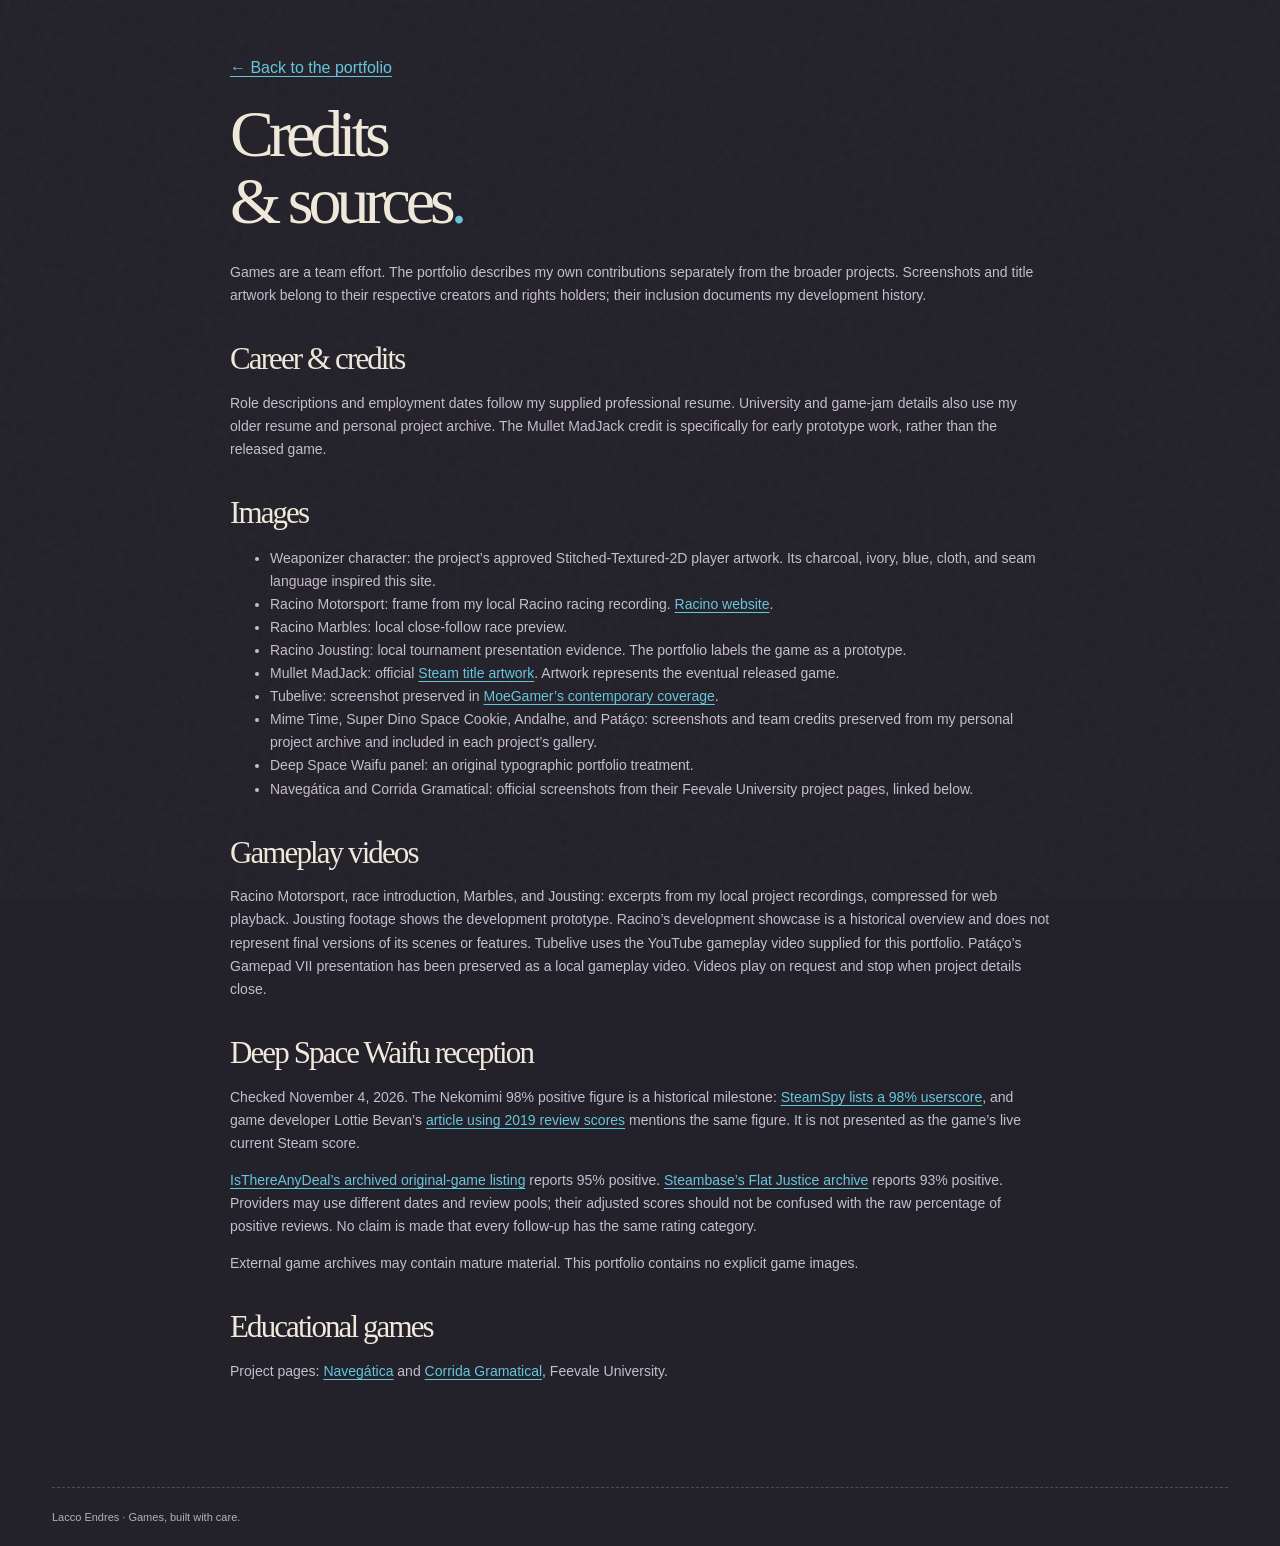
==== commit c1c31c73: "Bring archived project content into the portfolio Import screenshot galleries for the four early pro" ====
--- a/site/credits.html
+++ b/site/credits.html
@@ -1 +1 @@
-<!doctype html><html lang="en"><head><meta charset="utf-8"><meta name="viewport" content="width=device-width, initial-scale=1"><title>Credits & Sources — Lacco Endres</title><link rel="icon" href="assets/favicon.svg"><link rel="stylesheet" href="styles.css"></head><body><div class="grain" aria-hidden="true"></div><main class="wrap prose"><a href="index.html">← Back to the portfolio</a><h1>Credits<br>& sources<span class="blue">.</span></h1><p>Games are a team effort. The portfolio describes my own contributions separately from the broader projects. Screenshots and title artwork belong to their respective creators and rights holders; their inclusion documents my development history.</p><h2>Career & credits</h2><p>Role descriptions and employment dates follow my supplied professional resume. University and game-jam details also use my older resume and original <a href="https://www.behance.net/LaccoEndres">Behance project pages</a>. The Mullet MadJack credit is specifically for early prototype work, rather than the released game.</p><h2>Images</h2><ul><li>Weaponizer character: the project’s approved Stitched-Textured-2D player artwork. Its charcoal, ivory, blue, cloth, and seam language inspired this site.</li><li>Racino Motorsport: frame from my local Racino racing recording. <a href="https://racino.io/">Racino website</a>.</li><li>Racino Marbles: local close-follow race preview.</li><li>Racino Jousting: local tournament presentation evidence. The portfolio labels the game as a prototype.</li><li>Mullet MadJack: official <a href="https://store.steampowered.com/app/2111190/MULLET_MADJACK/">Steam title artwork</a>. Artwork represents the eventual released game.</li><li>Tubelive: screenshot preserved in <a href="https://moegamer.net/2020/06/02/tubelive-living-the-streamer-dream/">MoeGamer’s contemporary coverage</a>.</li><li>Mime Time, Super Dino Space Cookie, Andalhe, and Patáço: images from my original Behance project galleries, linked in each project’s notes.</li><li>Deep Space Waifu panel: an original typographic portfolio treatment.</li><li>Navegática and Corrida Gramatical: official screenshots from their Feevale University project pages, linked below.</li></ul><h2>Gameplay videos</h2><p>Racino Motorsport, race introduction, Marbles, and Jousting: excerpts from my local project recordings, compressed for web playback. Jousting footage shows the development prototype. Tubelive uses the YouTube gameplay video supplied for this portfolio. Patáço uses the original presentation player preserved on its Behance page. Videos play on request and stop when project details close.</p><h2>Deep Space Waifu reception</h2><p>Checked November 4, 2026. The Nekomimi 98% positive figure is a historical milestone: <a href="https://www.steamspy.com/app/868980">SteamSpy lists a 98% userscore</a>, and game developer Lottie Bevan’s <a href="https://weatherfactory.biz/the-law-of-boob/">article using 2019 review scores</a> mentions the same figure. It is not presented as the game’s live current Steam score.</p><p><a href="https://isthereanydeal.com/product/018d9386-4b30-734b-a683-8195c52d5d53/">IsThereAnyDeal’s archived original-game listing</a> reports 95% positive. <a href="https://steambase.io/games/deep-space-waifu-flat-justice/reviews">Steambase’s Flat Justice archive</a> reports 93% positive. Providers may use different dates and review pools; their adjusted scores should not be confused with the raw percentage of positive reviews. No claim is made that every follow-up has the same rating category.</p><p>External game archives may contain mature material. This portfolio contains no explicit game images.</p><h2>Educational games</h2><p>Project pages: <a href="https://loa.feevale.br/jogos/navegatica/">Navegática</a> and <a href="https://loa.feevale.br/jogos/corridagramatical/">Corrida Gramatical</a>, Feevale University.</p></main><footer class="wrap subpage-footer">Lacco Endres · Games, built with care.</footer></body></html>
+<!doctype html><html lang="en"><head><meta charset="utf-8"><meta name="viewport" content="width=device-width, initial-scale=1"><title>Credits & Sources — Lacco Endres</title><link rel="icon" href="assets/favicon.svg"><link rel="stylesheet" href="styles.css"></head><body><div class="grain" aria-hidden="true"></div><main class="wrap prose"><a href="index.html">← Back to the portfolio</a><h1>Credits<br>& sources<span class="blue">.</span></h1><p>Games are a team effort. The portfolio describes my own contributions separately from the broader projects. Screenshots and title artwork belong to their respective creators and rights holders; their inclusion documents my development history.</p><h2>Career & credits</h2><p>Role descriptions and employment dates follow my supplied professional resume. University and game-jam details also use my older resume and personal project archive. The Mullet MadJack credit is specifically for early prototype work, rather than the released game.</p><h2>Images</h2><ul><li>Weaponizer character: the project’s approved Stitched-Textured-2D player artwork. Its charcoal, ivory, blue, cloth, and seam language inspired this site.</li><li>Racino Motorsport: frame from my local Racino racing recording. <a href="https://racino.io/">Racino website</a>.</li><li>Racino Marbles: local close-follow race preview.</li><li>Racino Jousting: local tournament presentation evidence. The portfolio labels the game as a prototype.</li><li>Mullet MadJack: official <a href="https://store.steampowered.com/app/2111190/MULLET_MADJACK/">Steam title artwork</a>. Artwork represents the eventual released game.</li><li>Tubelive: screenshot preserved in <a href="https://moegamer.net/2020/06/02/tubelive-living-the-streamer-dream/">MoeGamer’s contemporary coverage</a>.</li><li>Mime Time, Super Dino Space Cookie, Andalhe, and Patáço: screenshots and team credits preserved from my personal project archive and included in each project’s gallery.</li><li>Deep Space Waifu panel: an original typographic portfolio treatment.</li><li>Navegática and Corrida Gramatical: official screenshots from their Feevale University project pages, linked below.</li></ul><h2>Gameplay videos</h2><p>Racino Motorsport, race introduction, Marbles, and Jousting: excerpts from my local project recordings, compressed for web playback. Jousting footage shows the development prototype. Racino’s development showcase is a historical overview and does not represent final versions of its scenes or features. Tubelive uses the YouTube gameplay video supplied for this portfolio. Patáço’s Gamepad VII presentation has been preserved as a local gameplay video. Videos play on request and stop when project details close.</p><h2>Deep Space Waifu reception</h2><p>Checked November 4, 2026. The Nekomimi 98% positive figure is a historical milestone: <a href="https://www.steamspy.com/app/868980">SteamSpy lists a 98% userscore</a>, and game developer Lottie Bevan’s <a href="https://weatherfactory.biz/the-law-of-boob/">article using 2019 review scores</a> mentions the same figure. It is not presented as the game’s live current Steam score.</p><p><a href="https://isthereanydeal.com/product/018d9386-4b30-734b-a683-8195c52d5d53/">IsThereAnyDeal’s archived original-game listing</a> reports 95% positive. <a href="https://steambase.io/games/deep-space-waifu-flat-justice/reviews">Steambase’s Flat Justice archive</a> reports 93% positive. Providers may use different dates and review pools; their adjusted scores should not be confused with the raw percentage of positive reviews. No claim is made that every follow-up has the same rating category.</p><p>External game archives may contain mature material. This portfolio contains no explicit game images.</p><h2>Educational games</h2><p>Project pages: <a href="https://loa.feevale.br/jogos/navegatica/">Navegática</a> and <a href="https://loa.feevale.br/jogos/corridagramatical/">Corrida Gramatical</a>, Feevale University.</p></main><footer class="wrap subpage-footer">Lacco Endres · Games, built with care.</footer></body></html>
--- a/site/styles.css
+++ b/site/styles.css
@@ -1,6 +1,7 @@
 @font-face{font-family:Portfolio;src:local('Segoe UI');font-display:swap} :root{--bg:#232129;--panel:#2d2a33;--ink:#f0e9db;--muted:#b6b0b9;--blue:#66c6de;--line:#514c57;--serif:Georgia,'Times New Roman',serif}*{box-sizing:border-box}html{scroll-behavior:smooth;scroll-padding-top:30px}body{margin:0;background:var(--bg);color:var(--ink);font-family:Portfolio,'Segoe UI',Arial,sans-serif;font-size:16px;line-height:1.65}body:has(dialog[open]){overflow:hidden}a{color:inherit;text-decoration:none}button{font:inherit}button,a{-webkit-tap-highlight-color:transparent}button{cursor:pointer}img{display:block;max-width:100%}a:focus-visible,button:focus-visible,summary:focus-visible{outline:3px solid var(--blue);outline-offset:6px}button:disabled{cursor:default}.wrap{width:min(1240px,calc(100% - 104px));margin-inline:auto}.grain{position:fixed;inset:0;pointer-events:none;z-index:9;opacity:.04;background-image:url("data:image/svg+xml,%3Csvg viewBox='0 0 160 160' xmlns='http://www.w3.org/2000/svg'%3E%3Cfilter id='n'%3E%3CfeTurbulence type='fractalNoise' baseFrequency='.85' numOctaves='3' stitchTiles='stitch'/%3E%3C/filter%3E%3Cpath fill='%23fff' filter='url(%23n)' opacity='.8' d='M0 0h160v160H0z'/%3E%3C/svg%3E")}.header{height:118px;display:flex;justify-content:space-between;align-items:center;border-bottom:1px dashed var(--line)}.brand{display:flex;gap:16px;align-items:center;font-weight:700;letter-spacing:1.7px;font-size:13px;line-height:1.5}.brand small{display:block;font-size:9px;letter-spacing:2.5px;font-weight:500;color:var(--muted);margin-top:4px}.monogram{display:block;font-family:var(--serif);font-style:italic;letter-spacing:-4px;font-weight:400;font-size:41px;line-height:54px;width:58px;height:58px;border:1px dashed #807784;border-radius:10px 8px 13px 7px;text-align:center;transform:rotate(-4deg)}.monogram span{font-size:12px;letter-spacing:0;vertical-align:top;position:relative;top:-5px;left:4px;color:var(--blue)}nav{display:flex;gap:33px;align-items:center;font-size:13px}nav a:hover,.text-link:hover,.contact-links a:hover{color:var(--blue)}.nav-contact{border:1px solid #67606e;padding:10px 18px;border-radius:5px}.nav-contact span{margin-left:17px}.hero{display:grid;grid-template-columns:1.1fr 1fr;align-items:center;gap:50px;padding-top:67px;padding-bottom:68px}.eyebrow{font-size:10px;letter-spacing:2px;font-weight:650;line-height:1.8;color:var(--muted);margin:0 0 22px}.small-star{font-size:17px;color:var(--blue);margin-right:9px}h1,h2,h3,h4,p{margin-top:0}h1{font-family:var(--serif);font-size:clamp(66px,6.7vw,94px);line-height:1.01;letter-spacing:-5px;font-weight:400;margin-bottom:26px}h1 em,h2 em{font-weight:400;color:var(--blue)}.hero-description{color:#c3bdc7;max-width:510px;font-size:15px;line-height:1.85;margin-bottom:30px}.hero-actions{display:flex;align-items:center;gap:26px}.button{display:inline-flex;align-items:center;justify-content:space-between;gap:34px;min-height:52px;border-radius:5px;padding:12px 23px;font-size:12px;font-weight:650;border:0;box-shadow:inset 0 0 0 1px #ffffff12;transition:transform .18s,background .18s}.button:hover{transform:translateY(-3px)}.button-blue{background:var(--blue);color:#18252a;outline:1px dashed #1b4a5b;outline-offset:-5px}.button-blue:hover{background:#8bd8e9}.button span{font-size:21px;font-weight:400}.text-link{font-size:12px;border-bottom:1px solid #736d77;padding-bottom:4px}.text-link span{margin-left:13px}.hero-location{font-size:8px;letter-spacing:1.5px;margin-top:36px;color:var(--muted);display:flex;gap:10px;align-items:center}.status-dot{height:5px;width:5px;background:var(--blue);border-radius:50%;display:inline-block}.separator{color:#655e6c;margin:0 5px}.hero-art{margin:0;position:relative;padding:0 10px}.fabric-patch{height:425px;position:relative;border-radius:42% 34% 39% 32%;background-color:#33303b;background-image:repeating-linear-gradient(91deg,transparent 0 3px,#ffffff05 3px 4px),repeating-linear-gradient(1deg,transparent 0 3px,#00000015 3px 4px);transform:rotate(-3deg);isolation:isolate}.fabric-patch:before{content:'';position:absolute;inset:11px;border:1px dashed #6f6576;border-radius:inherit;z-index:-1}.fabric-patch>img{height:395px;width:340px;object-fit:contain;position:absolute;left:50%;bottom:15px;transform:translateX(-50%) rotate(10deg);filter:drop-shadow(13px 18px 9px #17131b66)}.patch-cross{position:absolute;color:#7b7383;font-size:24px}.patch-cross.top{left:22%;top:8%}.patch-cross.bottom{bottom:8%;right:12%}.orbit{border:1px dashed #716775;border-radius:50%;position:absolute;left:-5%;top:19%;width:105%;height:61%;transform:rotate(-26deg);z-index:-1}.orbit-two{transform:rotate(43deg);opacity:.4}.art-star{position:absolute;right:9%;top:15%;font-size:47px;color:var(--blue);transform:rotate(14deg)}.art-star.second{font-size:17px;left:6%;top:60%;color:#dccfb7}.stitched-label{position:absolute;bottom:10%;left:-17px;background:#e6dfcc;color:#39343d;border:1px dashed #6c6256;outline:5px solid #e6dfcc;transform:rotate(1deg);font-size:8px;letter-spacing:1.3px;line-height:1.7;padding:8px 13px;box-shadow:3px 5px 0 #0003}.hero-art figcaption{color:#958b9e;font-size:9px;text-align:center;margin-top:23px;letter-spacing:.4px}.hero-art figcaption span{color:var(--blue);margin-right:4px}.craft-strip{border-block:1px dashed var(--line);background:#ffffff02}.craft-strip .wrap{display:flex;align-items:center;justify-content:space-between;gap:18px;min-height:72px;font-size:9px;letter-spacing:1.5px;color:#c7c0cc}.craft-strip .wrap>span:nth-child(even){color:var(--blue);font-size:15px}.section{padding-top:94px;padding-bottom:90px}.section-heading{display:flex;align-items:flex-end;justify-content:space-between;margin-bottom:37px;gap:30px}.section-heading .eyebrow{margin-bottom:17px}h2{font-family:var(--serif);font-weight:400;font-size:51px;line-height:1.12;letter-spacing:-1.9px;margin-bottom:0}.blue{color:var(--blue)}.section-heading>p{color:var(--muted);font-size:12px;line-height:1.9;margin-bottom:5px}.filter-row{display:flex;align-items:center;justify-content:space-between;border-block:1px dashed var(--line);padding:17px 0;margin-bottom:30px;gap:16px}.filters{display:flex;gap:7px;flex-wrap:wrap}.filter{background:transparent;color:var(--muted);border:1px solid transparent;border-radius:4px;font-size:11px;padding:8px 13px}.filter span{font-size:8px;margin-left:7px;opacity:.6}.filter:hover{color:var(--ink)}.filter.active{border-color:#5e5864;background:#37323e;color:var(--ink)}.collection-note{font-size:7px;letter-spacing:1.3px;color:#b3a9ba}.project-grid{display:grid;grid-template-columns:1fr 1fr;gap:30px}.project{border:1px solid #48414e;border-radius:8px;background:#2b2730;overflow:hidden;transition:border-color .2s,transform .2s;position:relative}.project:hover{border-color:#86798d;transform:translateY(-3px)}.project.featured{grid-column:1/-1;display:grid;grid-template-columns:1.2fr 1fr}.project-media{aspect-ratio:16/9;overflow:hidden;position:relative;background:#37313e}.project-media>img{width:100%;height:100%;object-fit:cover;transition:transform .5s}.project:hover .project-media>img{transform:scale(1.025)}.project.featured .project-media{aspect-ratio:auto;min-height:340px}.media-label{position:absolute;top:16px;left:16px;padding:5px 10px;font-size:8px;letter-spacing:1.3px;border-radius:3px;background:#201e26df;border:1px dashed #928696;color:#e4dce7}.project-body{padding:25px 29px 28px}.project.featured .project-body{display:flex;flex-direction:column;justify-content:center;padding:33px 38px}.project-kicker{color:var(--muted);font-size:8px;letter-spacing:1.5px;margin-bottom:7px}.project h3{font-family:var(--serif);font-weight:400;letter-spacing:-.7px;font-size:30px;line-height:1.2;margin:0 0 13px}.project-description{font-size:12px;line-height:1.85;color:#bfb7c7;margin-bottom:20px;max-width:470px}.project-tags{display:flex;gap:7px;flex-wrap:wrap;margin:0 0 24px}.project-tags span{font-size:8px;color:#b4a9be;border:1px solid #4b4354;padding:3px 8px;border-radius:3px}.project-bottom{display:flex;justify-content:space-between;align-items:center;border-top:1px dashed #4d4555;padding-top:16px;gap:15px}.project-role{font-size:9px;color:#d2c9d9}.project-open{border:0;background:none;color:var(--blue);font-size:10px;padding:0;display:flex;align-items:center;gap:14px}.project-open:after{content:'↗';font-size:19px}.dsw-media{background:#252636;display:grid;place-items:center;color:#eae2ce;isolation:isolate;background-image:radial-gradient(circle at 12% 23%,#e9e3d47a 1px,transparent 2px),radial-gradient(circle at 68% 66%,#e9e3d450 1px,transparent 2px),radial-gradient(circle at 88% 20%,#e9e3d4aa 1px,transparent 2px);background-size:99px 103px,133px 121px,181px 157px}.dsw-media:before{content:'';position:absolute;width:175px;height:175px;border-radius:50%;border:1px dashed #77718b;transform:rotate(-20deg) scaleX(1.8);z-index:-1}.dsw-title{font-family:var(--serif);font-style:italic;font-size:clamp(26px,3.6vw,47px);line-height:1;text-align:center;transform:rotate(-5deg);text-shadow:3px 4px #12121b}.dsw-title small{display:block;font:9px Portfolio,'Segoe UI',sans-serif;letter-spacing:5px;margin-top:16px;color:#aaa1b7}.mature-tag{position:absolute;bottom:16px;right:16px;font-size:8px;border:1px solid #756b80;border-radius:3px;padding:4px 8px;color:#c8c0d0}.archive{margin-top:42px;border-block:1px dashed var(--line);padding:24px 0;color:var(--muted)}.archive summary{cursor:pointer;list-style:none;display:flex;justify-content:space-between;gap:18px;font-family:var(--serif);font-size:22px;color:var(--ink)}.archive summary::-webkit-details-marker{display:none}.archive summary>span{font:9px Portfolio,'Segoe UI',sans-serif;letter-spacing:1.2px;align-self:center}.archive summary>span span{margin-left:22px;font-size:20px;color:var(--blue)}.archive>p{font-size:12px;margin-top:24px}.archive-list{display:grid;grid-template-columns:repeat(4,1fr);gap:22px;padding:12px 0}.archive-list>span{font-size:12px;color:var(--ink)}.archive-list small{display:block;font-size:9px;color:var(--muted);margin-top:4px}.archive .archive-note{font-size:11px}.archive a{text-decoration:underline;text-underline-offset:3px}.about{border-block:1px dashed var(--line);background:#1c1a2133}.about-layout{display:grid;grid-template-columns:1fr 1fr;gap:120px}.about-intro h2{font-size:59px;margin-bottom:29px}.about-intro>p:not(.eyebrow){font-size:13px;line-height:1.95;color:var(--muted)}.about-intro>.text-link{display:inline-block;margin-top:10px}.career{padding-top:9px}.career>h3{font-size:9px;letter-spacing:1.6px;color:var(--muted);font-weight:500;margin-bottom:27px}.career article{position:relative;margin-left:5px;padding-left:30px;padding-bottom:30px;border-left:1px dashed #5b515f}.career article:before{content:'';position:absolute;top:5px;left:-4px;width:7px;height:7px;border-radius:50%;background:var(--blue)}.career article:last-child{padding-bottom:0}.career-date{font-size:8px;letter-spacing:1.3px;color:#a59aad}.career h4{font-family:var(--serif);font-weight:400;font-size:27px;line-height:1.2;margin:9px 0 4px}.career .career-role{color:var(--blue);font-size:10px;margin-bottom:11px}.career article>p:last-child{font-size:11px;line-height:1.9;color:var(--muted);max-width:370px;margin:0}.tools-row{margin-top:63px;border-top:1px dashed var(--line);padding-top:28px;display:flex;gap:40px;align-items:center}.tools-row>.eyebrow{font-size:8px;margin:0;white-space:nowrap}.tools-row>div{display:flex;flex-wrap:wrap;gap:10px}.tools-row>div>span{font-size:10px;padding:5px 11px;background:#312c38;border:1px dashed #5a4f64;border-radius:4px;color:#cbc2d2}.contact .eyebrow{margin-bottom:20px}.contact-layout{display:flex;justify-content:space-between;align-items:center;gap:30px}.contact h2{font-size:70px}.contact-layout p{color:var(--muted);font-size:13px;margin:23px 0 0}.contact-button{min-width:250px}.contact-links{display:flex;gap:35px;border-top:1px dashed var(--line);padding-top:25px;margin-top:43px;font-size:11px}.contact-links a:first-child{margin-right:auto}.contact-links a span{margin-left:14px;color:var(--blue)}.footer{border-top:1px dashed var(--line);padding-block:25px;display:flex;justify-content:space-between;gap:20px;color:#a89eaf;font-size:8px;letter-spacing:.25px}.footer a:hover{color:var(--blue)}dialog{width:min(800px,calc(100% - 32px));max-height:88vh;border:1px solid #72647f;background:#29242f;color:var(--ink);border-radius:10px;padding:30px;box-shadow:0 35px 100px #0008}dialog::backdrop{background:#121016d9;backdrop-filter:blur(7px)}.dialog-top{display:flex;align-items:center;justify-content:space-between;margin-bottom:22px}.dialog-top .eyebrow{margin:0;font-size:9px}.dialog-close{border:1px solid #64586e;background:transparent;color:var(--ink);border-radius:4px;font-size:11px;padding:6px 12px}.dialog-close span{font-size:19px;margin-left:18px}dialog h2{font-size:43px;margin:9px 0 22px}dialog h3{font-size:11px;letter-spacing:1px;text-transform:uppercase;margin:27px 0 10px;color:var(--blue)}dialog p,dialog li{font-size:13px;color:#c5bacd;line-height:1.9}dialog ul{padding-left:20px}dialog .detail-image{width:100%;max-height:350px;object-fit:cover;border-radius:5px;margin-bottom:25px}dialog .detail-links{display:flex;gap:12px;flex-wrap:wrap;margin-top:27px}dialog .detail-links a{font-size:11px;padding:8px 13px;border:1px dashed #74617f;border-radius:4px}dialog .detail-links a:hover{color:var(--blue)}.review-note{background:#35303d;border-left:2px solid var(--blue);padding:14px 18px}.review-note strong{color:var(--ink)}.review-note a{text-decoration:underline}.expansion-list{display:grid;grid-template-columns:1fr 1fr;gap:8px;list-style:none;padding:0}dialog .expansion-list a{color:#d7cde0;text-decoration:underline;text-underline-offset:3px}.skip{position:fixed;left:20px;top:-100px;background:var(--blue);color:#18252a;padding:10px 20px;z-index:100}.skip:focus{top:15px}.sr-only{position:absolute;width:1px;height:1px;padding:0;margin:-1px;overflow:hidden;clip:rect(0,0,0,0);white-space:nowrap;border:0}[hidden]{display:none!important}.prose{max-width:820px;padding-block:55px 90px}.prose h1{font-size:66px;margin-top:20px}.prose h2{font-size:31px;margin:35px 0 15px}.prose h3{font-size:18px;margin-bottom:8px}.prose p,.prose li{font-size:14px;color:#c6bdce}.prose a{color:var(--blue);text-decoration:underline;text-underline-offset:3px}.prose .resume-contact{font-size:13px}.prose .button{color:#18252a;text-decoration:none}.prose .resume-job{border-top:1px dashed var(--line);padding-top:22px;margin-top:25px}.prose .resume-job h3{margin-bottom:4px}.prose .resume-job .eyebrow{margin-bottom:10px}.print-button{margin-top:20px}.subpage-footer{padding-block:20px;border-top:1px dashed var(--line);font-size:11px;color:var(--muted)}
 .project:not(.featured) .project-media>img{object-position:center top}.review-badge{position:absolute;bottom:15px;left:20px;font-size:9px;line-height:1.5;color:#e7dded}.review-badge strong{font-size:20px;color:var(--blue)}.review-badge small{font-size:6px;letter-spacing:1px;color:var(--muted)}
 .video-badge{position:absolute;right:16px;bottom:16px;background:#201e26ed;border:1px dashed #8b7b96;color:var(--ink);font-size:8px;letter-spacing:1px;border-radius:4px;padding:6px 10px}.project-actions{display:flex;gap:17px;align-items:center;flex-wrap:wrap;justify-content:flex-end}.project-bottom{flex-wrap:wrap}.play-demo{font-size:10px;color:var(--blue);text-decoration:underline;text-underline-offset:4px}.project-videos{margin-bottom:28px}.project-videos>h3{margin-top:0}.gameplay-video{margin:0 0 25px}.video-frame{position:relative;background:#17141b;aspect-ratio:16/9;border:1px solid #54485e;border-radius:6px;overflow:hidden}.video-frame.portrait{aspect-ratio:4/5;max-width:360px;margin-inline:auto}.video-frame video,.video-frame iframe{position:absolute;inset:0;width:100%;height:100%;border:0;object-fit:contain}.gameplay-video figcaption{font-size:11px;line-height:1.7;color:var(--muted);margin-top:12px}.gameplay-video figcaption strong,.gameplay-video figcaption span{display:block}.gameplay-video figcaption strong{color:var(--ink);font-weight:600;margin-bottom:2px}.gameplay-video figcaption a{display:inline-block;font-size:10px;color:var(--blue);margin-top:6px;text-decoration:underline;text-underline-offset:3px}.demo-button{margin-bottom:22px}.project-gallery>div{display:grid;grid-template-columns:1fr 1fr;gap:13px}.project-gallery img{width:100%;height:auto;border-radius:5px}.project-gallery{margin:25px 0}.video-frame video:focus-visible{outline:3px solid var(--blue);outline-offset:-4px}@media(max-width:500px){.project-gallery>div{grid-template-columns:1fr}.project-actions{gap:14px}.video-badge{font-size:7px;padding:5px 8px}.gameplay-video figcaption{font-size:10px}}
+.detail-links:empty{display:none}
 @media(min-width:1500px){.hero{padding-block:85px}.fabric-patch{height:465px}.fabric-patch>img{height:435px;width:375px}}
 @media(max-width:1000px){.wrap{width:calc(100% - 64px)}.hero{gap:22px}h1{font-size:74px}.fabric-patch{height:360px}.fabric-patch>img{height:345px;width:285px}.hero-actions{gap:16px}.hero-actions .text-link{font-size:10px}.button{gap:20px;padding-inline:18px}.desktop-break{display:none}.collection-note{display:none}.about-layout{gap:65px}.project.featured .project-body{padding:25px}.project.featured .project-media{min-height:300px}.craft-strip .wrap{font-size:8px;letter-spacing:.8px}.tools-row{gap:20px}.archive-list{grid-template-columns:repeat(3,1fr)}}
 @media(max-width:700px){.wrap{width:calc(100% - 40px)}.header{height:88px}.brand{font-size:10px;gap:10px;letter-spacing:1px}.brand small{font-size:7px;letter-spacing:1.5px}.monogram{font-size:33px;line-height:44px;width:46px;height:46px}.monogram span{font-size:9px}nav{gap:17px;font-size:11px}nav>a:nth-child(3){display:none}.nav-contact{padding:7px 10px}.nav-contact span{display:none}.hero{grid-template-columns:1fr;padding-top:48px;padding-bottom:35px;gap:33px}.eyebrow{font-size:8px;letter-spacing:1.5px;margin-bottom:20px}h1{font-size:76px;letter-spacing:-4px}.hero-description{font-size:13px;max-width:390px;margin-bottom:25px}.hero-actions{gap:25px}.hero-actions .text-link{font-size:11px}.hero-location{font-size:7px;margin-top:27px;letter-spacing:1.2px}.hero-art{width:min(360px,100%);justify-self:center;padding:0 15px}.fabric-patch{height:315px}.fabric-patch>img{height:305px;width:255px}.stitched-label{font-size:6px;padding:6px 9px;left:-5px;bottom:12%}.hero-art figcaption{font-size:8px;margin-top:16px}.craft-strip .wrap{min-height:70px;display:grid;grid-template-columns:1fr 1fr;text-align:center;gap:6px;padding-block:12px;font-size:7px}.craft-strip .wrap>span:nth-child(even){display:none}.section{padding-block:62px}.section-heading{display:block;margin-bottom:26px}h2{font-size:39px;letter-spacing:-1.3px}.section-heading>p{font-size:11px;margin-top:18px}.filter-row{padding-block:12px;margin-bottom:22px}.filter{font-size:10px;padding:7px 9px}.filters{gap:2px}.project-grid{grid-template-columns:1fr;gap:22px}.project.featured{display:block}.project.featured .project-media{min-height:0;aspect-ratio:16/10}.project-body,.project.featured .project-body{padding:24px}.project h3{font-size:29px}.project-description{font-size:12px}.project-tags{margin-bottom:19px}.project-kicker{font-size:7px}.dsw-title{font-size:39px}.archive{margin-top:29px}.archive summary{font-size:19px;line-height:1.3}.archive summary>span{white-space:nowrap;font-size:7px}.archive summary>span span{margin-left:6px}.archive-list{grid-template-columns:1fr 1fr;gap:20px 12px}.archive-list>span{font-size:11px}.archive-list small{font-size:8px}.about-layout{grid-template-columns:1fr;gap:45px}.about-intro h2{font-size:49px}.career{padding-top:0}.tools-row{margin-top:39px;display:block}.tools-row>.eyebrow{margin-bottom:17px}.tools-row>div{gap:8px}.tools-row>div>span{font-size:9px}.contact-layout{display:block}.contact h2{font-size:59px}.contact-layout p{font-size:12px}.contact-button{margin-top:28px;min-width:235px}.contact-links{margin-top:34px;flex-wrap:wrap;gap:19px;font-size:10px}.contact-links a:first-child{width:100%;margin-right:0}.footer{flex-wrap:wrap;gap:14px;font-size:8px}.footer>span:nth-child(2){order:4;width:100%}.footer>a:last-child{margin-left:auto}dialog{padding:23px;max-height:90vh}dialog h2{font-size:34px}dialog p,dialog li{font-size:12px}.expansion-list{grid-template-columns:1fr}.prose h1{font-size:52px}.prose h2{font-size:29px}}
